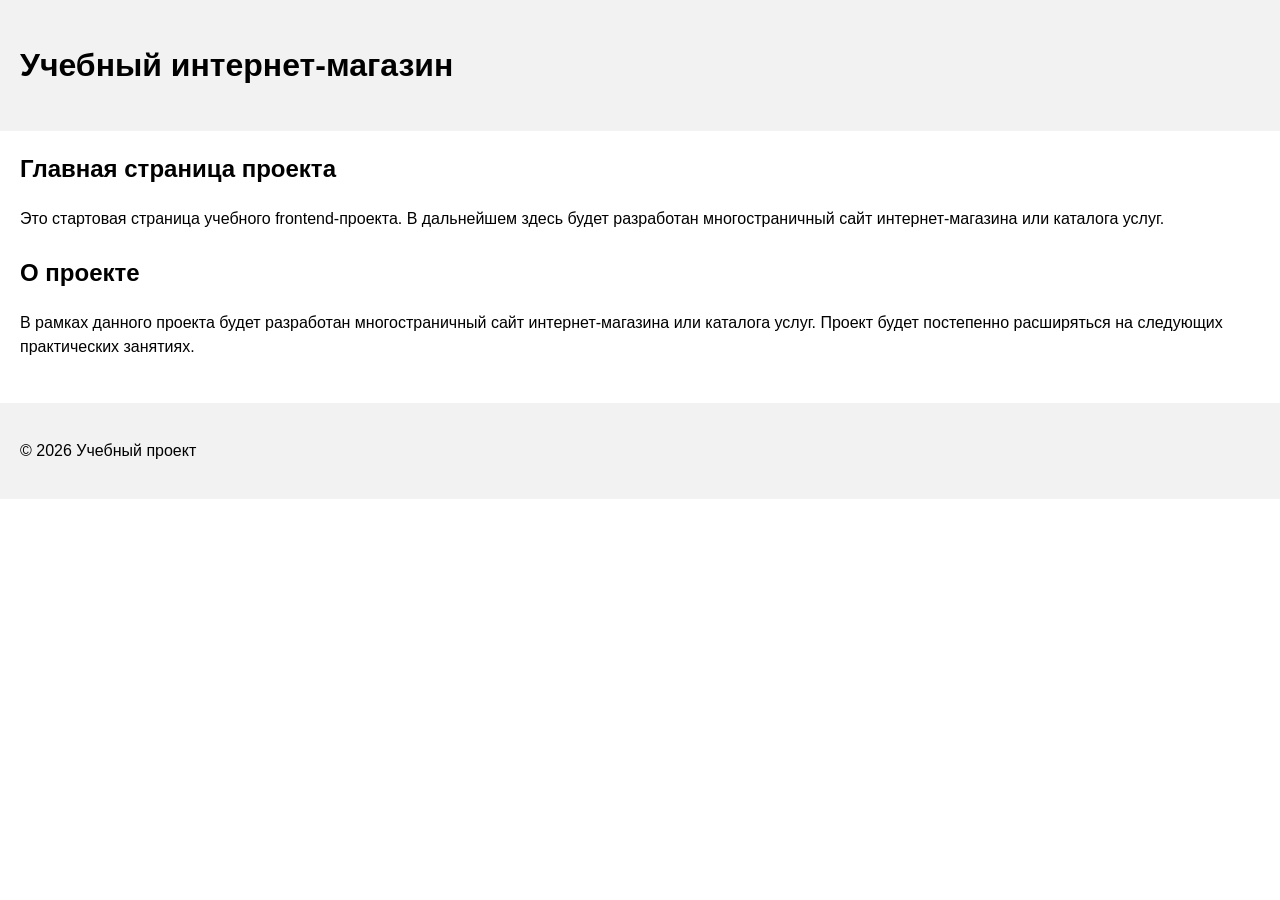
==== index.html @ 39de35fc "feat: add project description section" ====
<!DOCTYPE html>
<html lang="ru">
<head>
  <meta charset="UTF-8">
  <meta name="viewport" content="width=device-width, initial-scale=1.0">
  <title>Каталог товаров</title>
  <link rel="stylesheet" href="css/style.css">
</head>
<body>
  <header>
    <h1>Учебный интернет-магазин</h1>
  </header>
  <main>
    <section>
      <h2>Главная страница проекта</h2>
      <p>
        Это стартовая страница учебного frontend-проекта.
        В дальнейшем здесь будет разработан многостраничный сайт
        интернет-магазина или каталога услуг.
      </p>
    </section>
    <section>
      <h2>О проекте</h2>
      <p>
        В рамках данного проекта будет разработан многостраничный сайт
        интернет-магазина или каталога услуг. Проект будет постепенно
        расширяться на следующих практических занятиях.
      </p>
    </section>
  </main>
  <footer>
    <p>&copy; 2026 Учебный проект</p>
  </footer>
</body>
</html>
---- css/style.css ----
body {
  margin: 0;
  font-family: Arial, sans-serif;
  line-height: 1.5;
}

header, main, footer {
  padding: 20px;
}

header {
  background-color: #f2f2f2;
}

footer {
  background-color: #f2f2f2;
}

section {
  margin-bottom: 24px;
}

section h2 {
  margin-top: 0;
}
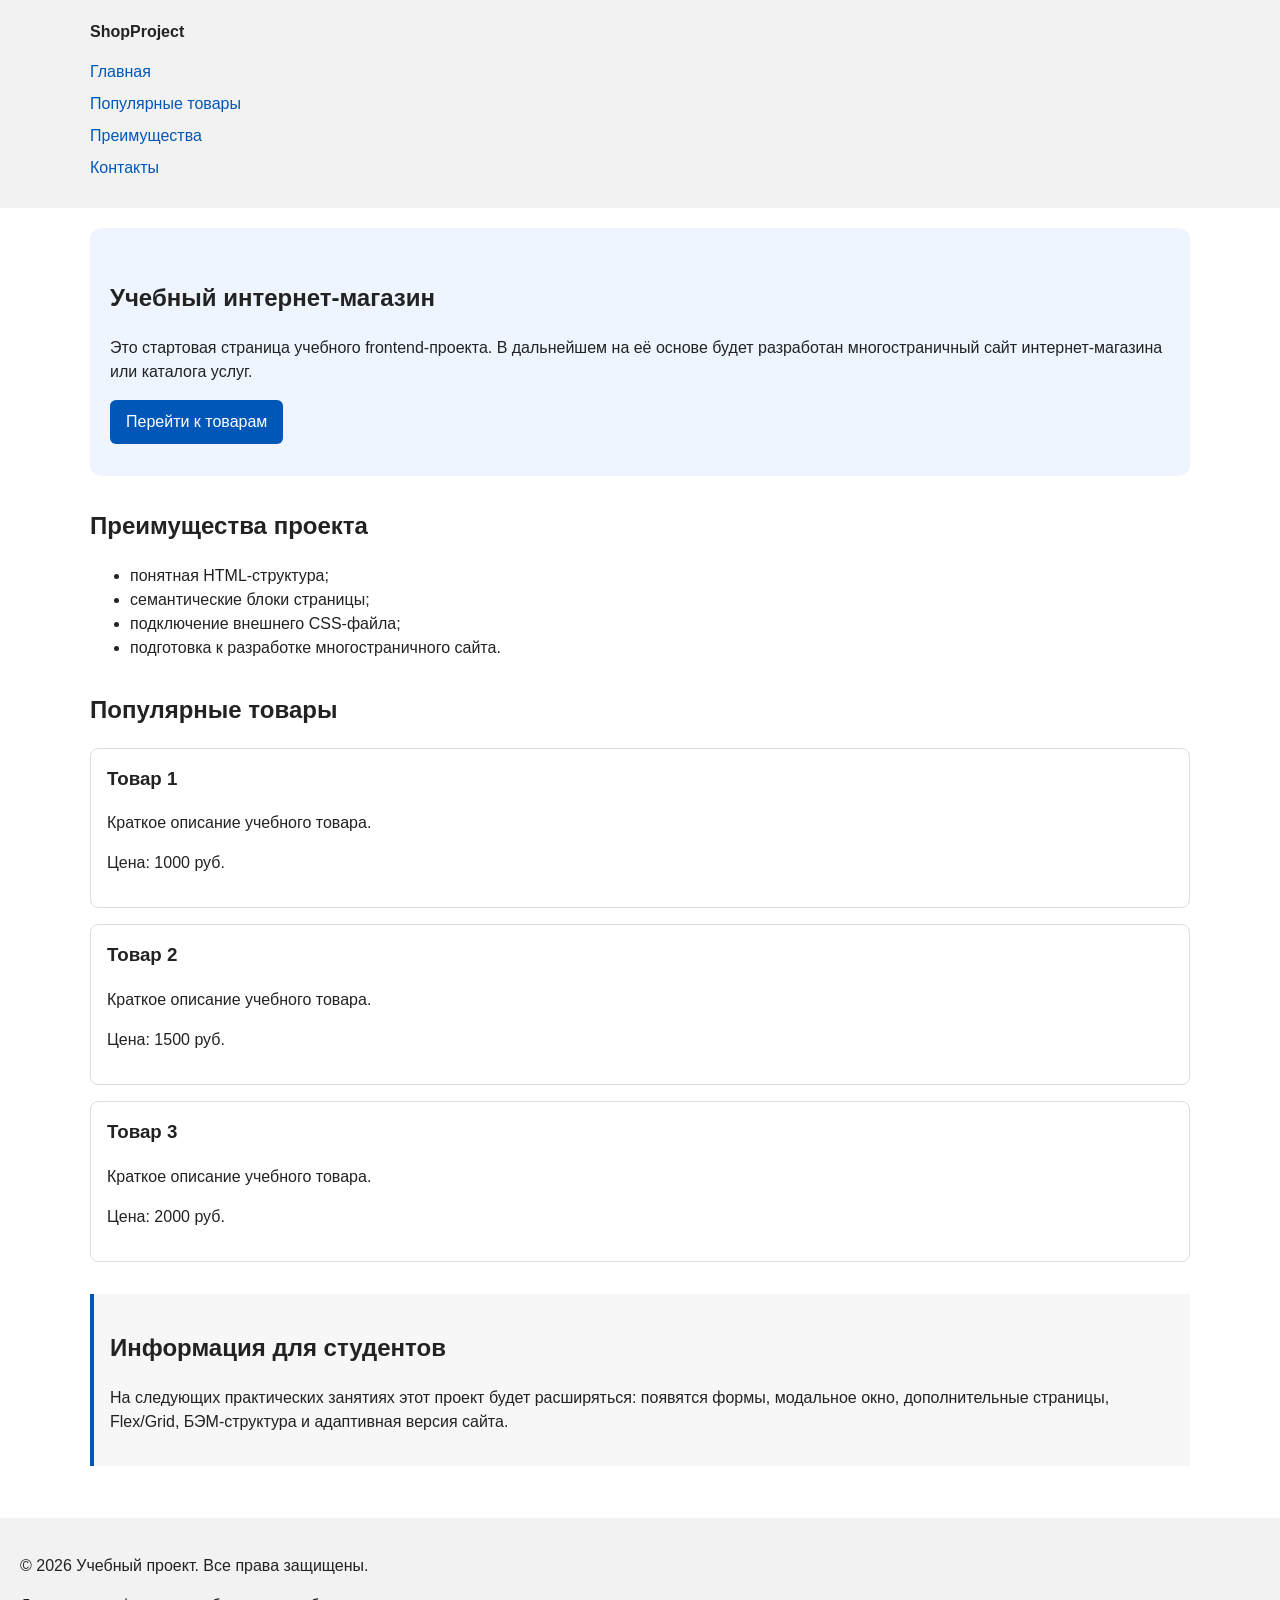
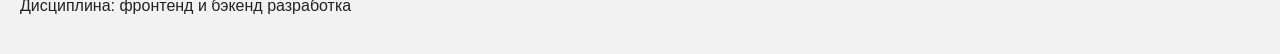
==== commit 623d6221: "feat: add semantic HTML structure and base CSS styles" ====
--- a/index.html
+++ b/index.html
@@ -3,33 +3,77 @@
 <head>
   <meta charset="UTF-8">
   <meta name="viewport" content="width=device-width, initial-scale=1.0">
-  <title>Каталог товаров</title>
+  <title>Учебный интернет-магазин</title>
   <link rel="stylesheet" href="css/style.css">
 </head>
 <body>
-  <header>
-    <h1>Учебный интернет-магазин</h1>
-  </header>
-  <main>
-    <section>
-      <h2>Главная страница проекта</h2>
-      <p>
-        Это стартовая страница учебного frontend-проекта.
-        В дальнейшем здесь будет разработан многостраничный сайт
-        интернет-магазина или каталога услуг.
-      </p>
-    </section>
-    <section>
-      <h2>О проекте</h2>
-      <p>
-        В рамках данного проекта будет разработан многостраничный сайт
-        интернет-магазина или каталога услуг. Проект будет постепенно
-        расширяться на следующих практических занятиях.
-      </p>
-    </section>
-  </main>
-  <footer>
-    <p>&copy; 2026 Учебный проект</p>
-  </footer>
+<header>
+  <div class="site-header">
+    <a class="site-logo" href="index.html">ShopProject</a>
+
+    <nav class="site-nav" aria-label="Основная навигация">
+      <ul class="site-nav__list">
+        <li><a href="index.html">Главная</a></li>
+        <li><a href="#popular">Популярные товары</a></li>
+        <li><a href="#advantages">Преимущества</a></li>
+        <li><a href="#contacts">Контакты</a></li>
+      </ul>
+    </nav>
+  </div>
+</header>
+<main>
+  <!-- Основное содержимое страницы -->
+   <section class="hero">
+  <h1>Учебный интернет-магазин</h1>
+  <p>
+    Это стартовая страница учебного frontend-проекта.
+    В дальнейшем на её основе будет разработан многостраничный сайт
+    интернет-магазина или каталога услуг.
+  </p>
+  <a class="button" href="#popular">Перейти к товарам</a>
+</section>
+<section class="section" id="advantages">
+  <h2>Преимущества проекта</h2>
+  <ul class="advantages-list">
+    <li>понятная HTML-структура;</li>
+    <li>семантические блоки страницы;</li>
+    <li>подключение внешнего CSS-файла;</li>
+    <li>подготовка к разработке многостраничного сайта.</li>
+  </ul>
+</section>
+<section class="section" id="popular">
+  <h2>Популярные товары</h2>
+
+  <article class="product-card">
+    <h3>Товар 1</h3>
+    <p>Краткое описание учебного товара.</p>
+    <p>Цена: 1000 руб.</p>
+  </article>
+
+  <article class="product-card">
+    <h3>Товар 2</h3>
+    <p>Краткое описание учебного товара.</p>
+    <p>Цена: 1500 руб.</p>
+  </article>
+
+  <article class="product-card">
+    <h3>Товар 3</h3>
+    <p>Краткое описание учебного товара.</p>
+    <p>Цена: 2000 руб.</p>
+  </article>
+</section>
+<aside class="aside-info">
+  <h2>Информация для студентов</h2>
+  <p>
+    На следующих практических занятиях этот проект будет расширяться:
+    появятся формы, модальное окно, дополнительные страницы, Flex/Grid,
+    БЭМ-структура и адаптивная версия сайта.
+  </p>
+</aside>
+</main>
+<footer id="contacts">
+  <p>&copy; 2026 Учебный проект. Все права защищены.</p>
+  <p>Дисциплина: фронтенд и бэкенд разработка</p>
+</footer>
 </body>
 </html>
--- a/css/style.css
+++ b/css/style.css
@@ -1,25 +1,131 @@
+/*
+  Универсальное правило для всех элементов.
+  border-box делает расчёт размеров более понятным:
+  width включает content, padding и border.
+*/
+* {
+  box-sizing: border-box;
+}
+
+/*
+  Убираем стандартный внешний отступ браузера у body.
+  Без этого вокруг страницы может появиться белая рамка.
+*/
 body {
   margin: 0;
   font-family: Arial, sans-serif;
   line-height: 1.5;
+  color: #222222;
+  background-color: #ffffff;
 }
 
-header, main, footer {
+/*
+  Внутренние отступы для основных областей страницы.
+*/
+header,
+main,
+footer {
   padding: 20px;
 }
 
+/* Светло-серый фон шапки. */
 header {
   background-color: #f2f2f2;
 }
 
+/* Тот же фон у подвала. */
 footer {
   background-color: #f2f2f2;
 }
-
-section {
-  margin-bottom: 24px;
+/* Ограничиваем ширину содержимого шапки. */
+.site-header {
+  max-width: 1100px;
+  margin: 0 auto;
 }
 
-section h2 {
+/* Текстовый логотип. */
+.site-logo {
+  font-weight: bold;
+  text-decoration: none;
+  color: #222222;
+}
+
+/* Убираем отступы и маркеры списка меню. */
+.site-nav__list {
+  padding: 0;
+  margin: 16px 0 0;
+  list-style: none;
+}
+
+/* Расстояние между пунктами меню. */
+.site-nav__list li {
+  margin-bottom: 8px;
+}
+
+/* Ссылки меню. */
+.site-nav__list a {
+  color: #0057b8;
+  text-decoration: none;
+}
+
+/* Наведение мыши. */
+.site-nav__list a:hover {
+  text-decoration: underline;
+}
+/* Hero-блок — первый крупный блок страницы. */
+.hero {
+  max-width: 1100px;
+  margin: 0 auto 32px;
+  padding: 32px 20px;
+  background-color: #eef5ff;
+  border-radius: 12px;
+}
+
+/* Общий класс для разделов страницы. */
+.section {
+  max-width: 1100px;
+  margin: 0 auto 32px;
+}
+
+/* Убираем лишний верхний отступ у заголовка секции. */
+.section h2 {
   margin-top: 0;
+}
+
+/* Карточка товара. */
+.product-card {
+  margin-bottom: 16px;
+  padding: 16px;
+  border: 1px solid #dddddd;
+  border-radius: 8px;
+  background-color: #ffffff;
+}
+
+/* Убираем лишний отступ у заголовка карточки. */
+.product-card h3 {
+  margin-top: 0;
+}
+
+/* Кнопка (пока ссылка). */
+.button {
+  display: inline-block;
+  padding: 10px 16px;
+  color: #ffffff;
+  background-color: #0057b8;
+  text-decoration: none;
+  border-radius: 6px;
+}
+
+/* Наведение на кнопку. */
+.button:hover {
+  background-color: #003f86;
+}
+
+/* Дополнительный информационный блок. */
+.aside-info {
+  max-width: 1100px;
+  margin: 0 auto 32px;
+  padding: 16px;
+  border-left: 4px solid #0057b8;
+  background-color: #f7f7f7;
 }
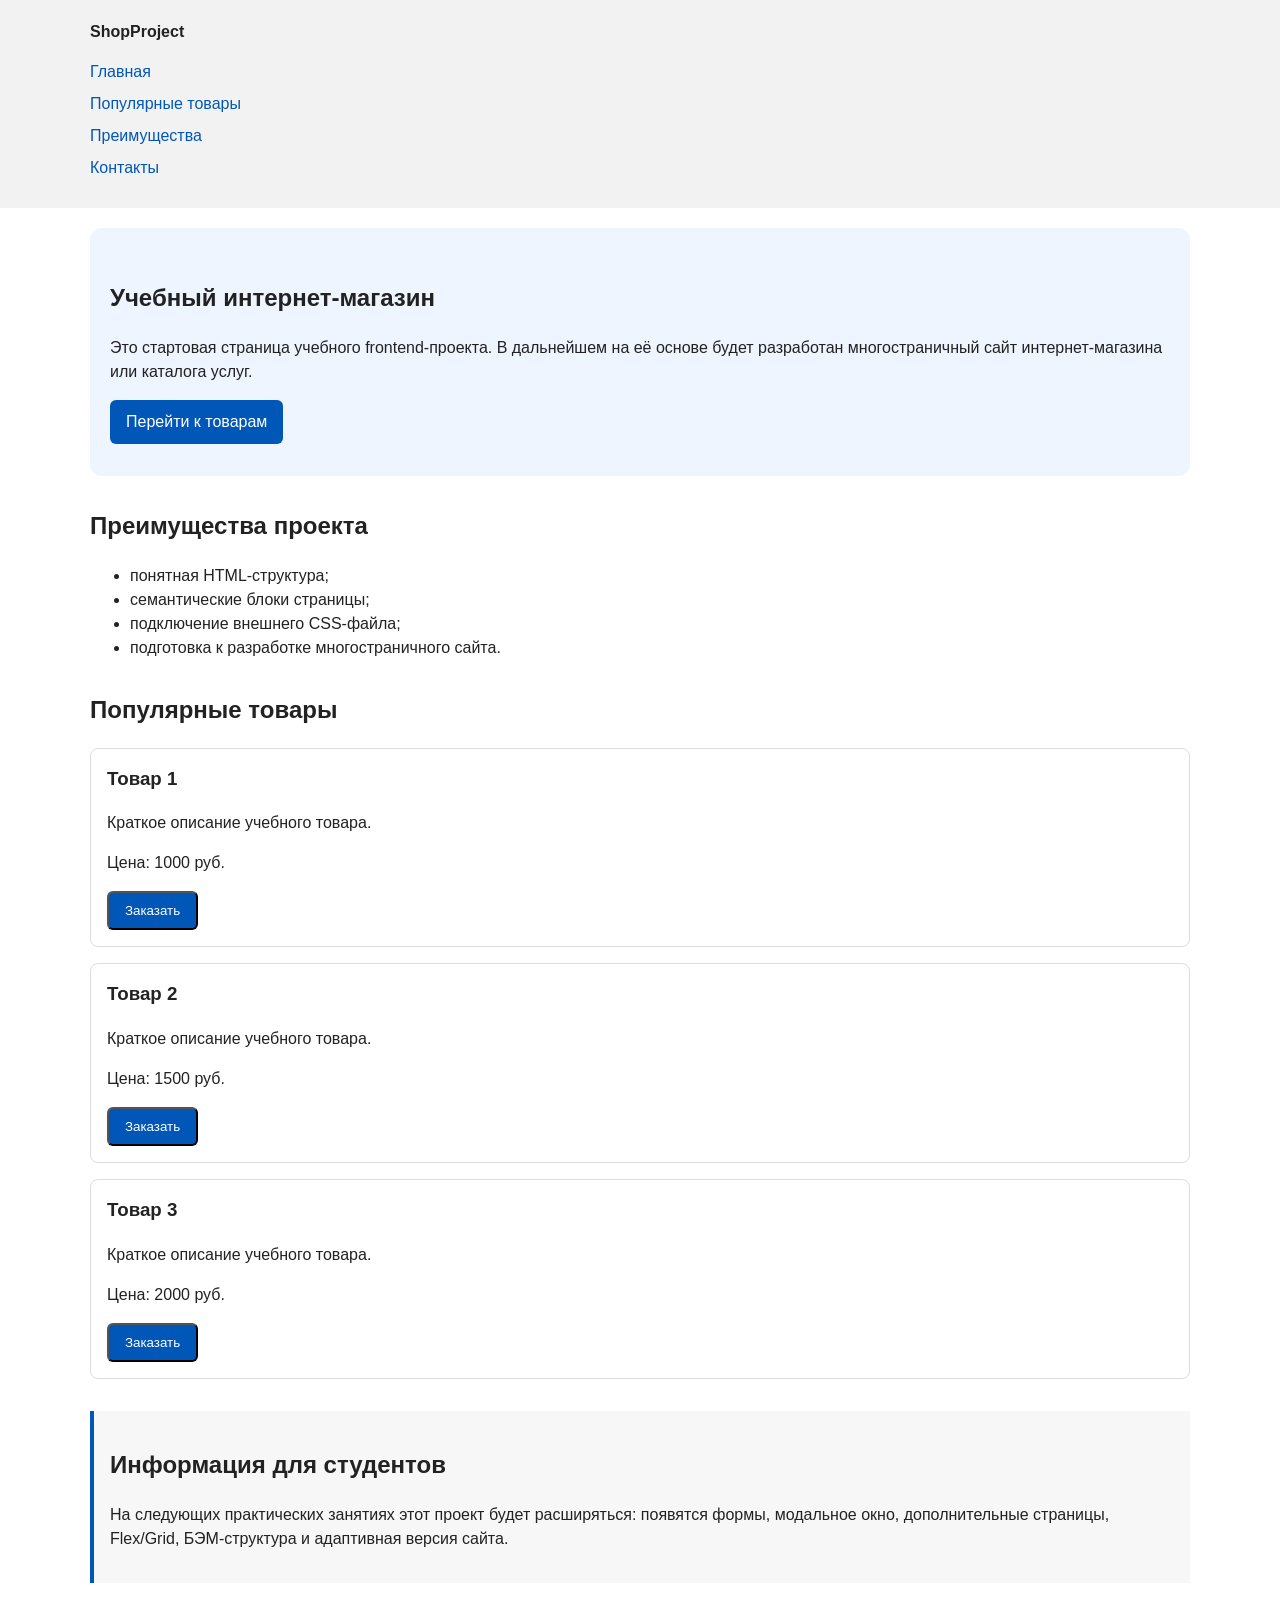
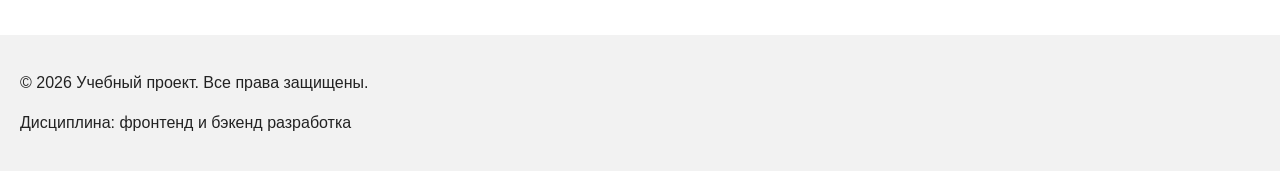
==== commit ec53e5a3: "feat: add order form modal and validation" ====
--- a/index.html
+++ b/index.html
@@ -5,6 +5,7 @@
   <meta name="viewport" content="width=device-width, initial-scale=1.0">
   <title>Учебный интернет-магазин</title>
   <link rel="stylesheet" href="css/style.css">
+  <script src="js/main.js" defer></script>
 </head>
 <body>
 <header>
@@ -48,18 +49,39 @@
     <h3>Товар 1</h3>
     <p>Краткое описание учебного товара.</p>
     <p>Цена: 1000 руб.</p>
+    <button
+  class="button product-card__button"
+  type="button"
+  data-product="Товар 1"
+>
+  Заказать
+</button>
   </article>
 
   <article class="product-card">
     <h3>Товар 2</h3>
     <p>Краткое описание учебного товара.</p>
     <p>Цена: 1500 руб.</p>
+    <button
+  class="button product-card__button"
+  type="button"
+  data-product="Товар 2"
+>
+  Заказать
+</button>
   </article>
 
   <article class="product-card">
     <h3>Товар 3</h3>
     <p>Краткое описание учебного товара.</p>
     <p>Цена: 2000 руб.</p>
+    <button
+  class="button product-card__button"
+  type="button"
+  data-product="Товар 3"
+>
+  Заказать
+</button>
   </article>
 </section>
 <aside class="aside-info">
@@ -75,5 +97,95 @@
   <p>&copy; 2026 Учебный проект. Все права защищены.</p>
   <p>Дисциплина: фронтенд и бэкенд разработка</p>
 </footer>
+<dialog class="order-dialog" id="order-dialog" aria-labelledby="order-dialog-title">
+
+  <h2 id="order-dialog-title">Оформление заявки</h2>
+
+  <form class="order-form" id="order-form" action="#" method="post" novalidate>
+
+    <input id="selected-product" name="selected-product" type="hidden">
+
+    <div class="form-field">
+      <label for="order-name">Имя</label>
+      <input
+        id="order-name"
+        name="name"
+        type="text"
+        placeholder="Введите ваше имя"
+        minlength="2"
+        autocomplete="given-name"
+        required
+      >
+    </div>
+
+    <div class="form-field">
+      <label for="order-email">E-mail</label>
+      <input
+        id="order-email"
+        name="email"
+        type="email"
+        placeholder="example@mail.ru"
+        autocomplete="email"
+        required
+      >
+    </div>
+
+    <div class="form-field">
+      <label for="order-phone">Телефон</label>
+      <input
+        id="order-phone"
+        name="phone"
+        type="tel"
+        inputmode="tel"
+        placeholder="+7 (900) 000-00-00"
+        pattern="^\+7 \(\d{3}\) \d{3}-\d{2}-\d{2}$"
+        required
+      >
+      <small>Формат: +7 (900) 000-00-00</small>
+    </div>
+
+    <div class="form-field">
+      <label for="order-date">Дата связи</label>
+      <input id="order-date" name="date" type="date">
+    </div>
+
+    <div class="form-field">
+      <label for="order-topic">Тема заявки</label>
+      <select id="order-topic" name="topic" required>
+        <option value="">Выберите тему</option>
+        <option value="product">Заказ товара</option>
+        <option value="consultation">Консультация</option>
+        <option value="delivery">Доставка</option>
+      </select>
+    </div>
+
+    <div class="form-field">
+      <label for="order-comment">Комментарий</label>
+      <textarea
+        id="order-comment"
+        name="comment"
+        rows="4"
+        placeholder="Укажите дополнительную информацию"
+      ></textarea>
+    </div>
+
+    <div class="form-field form-field--checkbox">
+      <label>
+        <input id="order-agreement" name="agreement" type="checkbox" required>
+        Я согласен на обработку данных
+      </label>
+    </div>
+
+    <div class="form-actions">
+      <button type="button" id="close-order-dialog">Закрыть</button>
+      <button type="submit">Отправить заявку</button>
+    </div>
+
+  </form>
+</dialog>
+
+<p class="success-message" id="success-message" hidden>
+  Форма успешно отправлена!
+</p>
 </body>
 </html>
--- a/css/style.css
+++ b/css/style.css
@@ -128,4 +128,80 @@
   padding: 16px;
   border-left: 4px solid #0057b8;
   background-color: #f7f7f7;
+}
+/* Модальное окно. */
+.order-dialog {
+  width: min(100% - 32px, 560px);
+  padding: 24px;
+  border: none;
+  border-radius: 12px;
+}
+
+/* Затемнение фона за модальным окном. */
+.order-dialog::backdrop {
+  background-color: rgba(0, 0, 0, 0.5);
+}
+
+/* Поле формы. */
+.form-field {
+  margin-bottom: 16px;
+}
+
+/* Подпись поля. */
+.form-field label {
+  display: block;
+  margin-bottom: 6px;
+}
+
+/* Основные поля. */
+.form-field input,
+.form-field select,
+.form-field textarea {
+  width: 100%;
+  padding: 10px 12px;
+  border: 1px solid #cccccc;
+  border-radius: 6px;
+  font: inherit;
+}
+
+/* Checkbox не должен занимать всю ширину. */
+.form-field input[type="checkbox"] {
+  width: auto;
+}
+
+/* Подсказка под полем телефона. */
+.form-field small {
+  display: block;
+  margin-top: 4px;
+  color: #666666;
+}
+
+/* Фокус. */
+.form-field input:focus-visible,
+.form-field select:focus-visible,
+.form-field textarea:focus-visible,
+.form-actions button:focus-visible {
+  outline: 2px solid #0057b8;
+  outline-offset: 2px;
+}
+
+/* Ошибочные поля. */
+[aria-invalid="true"] {
+  border-color: #b00020;
+}
+
+/* Кнопки формы. */
+.form-actions {
+  display: flex;
+  gap: 12px;
+  margin-top: 20px;
+}
+
+/* Сообщение об успехе. */
+.success-message {
+  max-width: 1100px;
+  margin: 24px auto;
+  padding: 16px;
+  border-left: 4px solid #168a2f;
+  background-color: #eefaf0;
 }
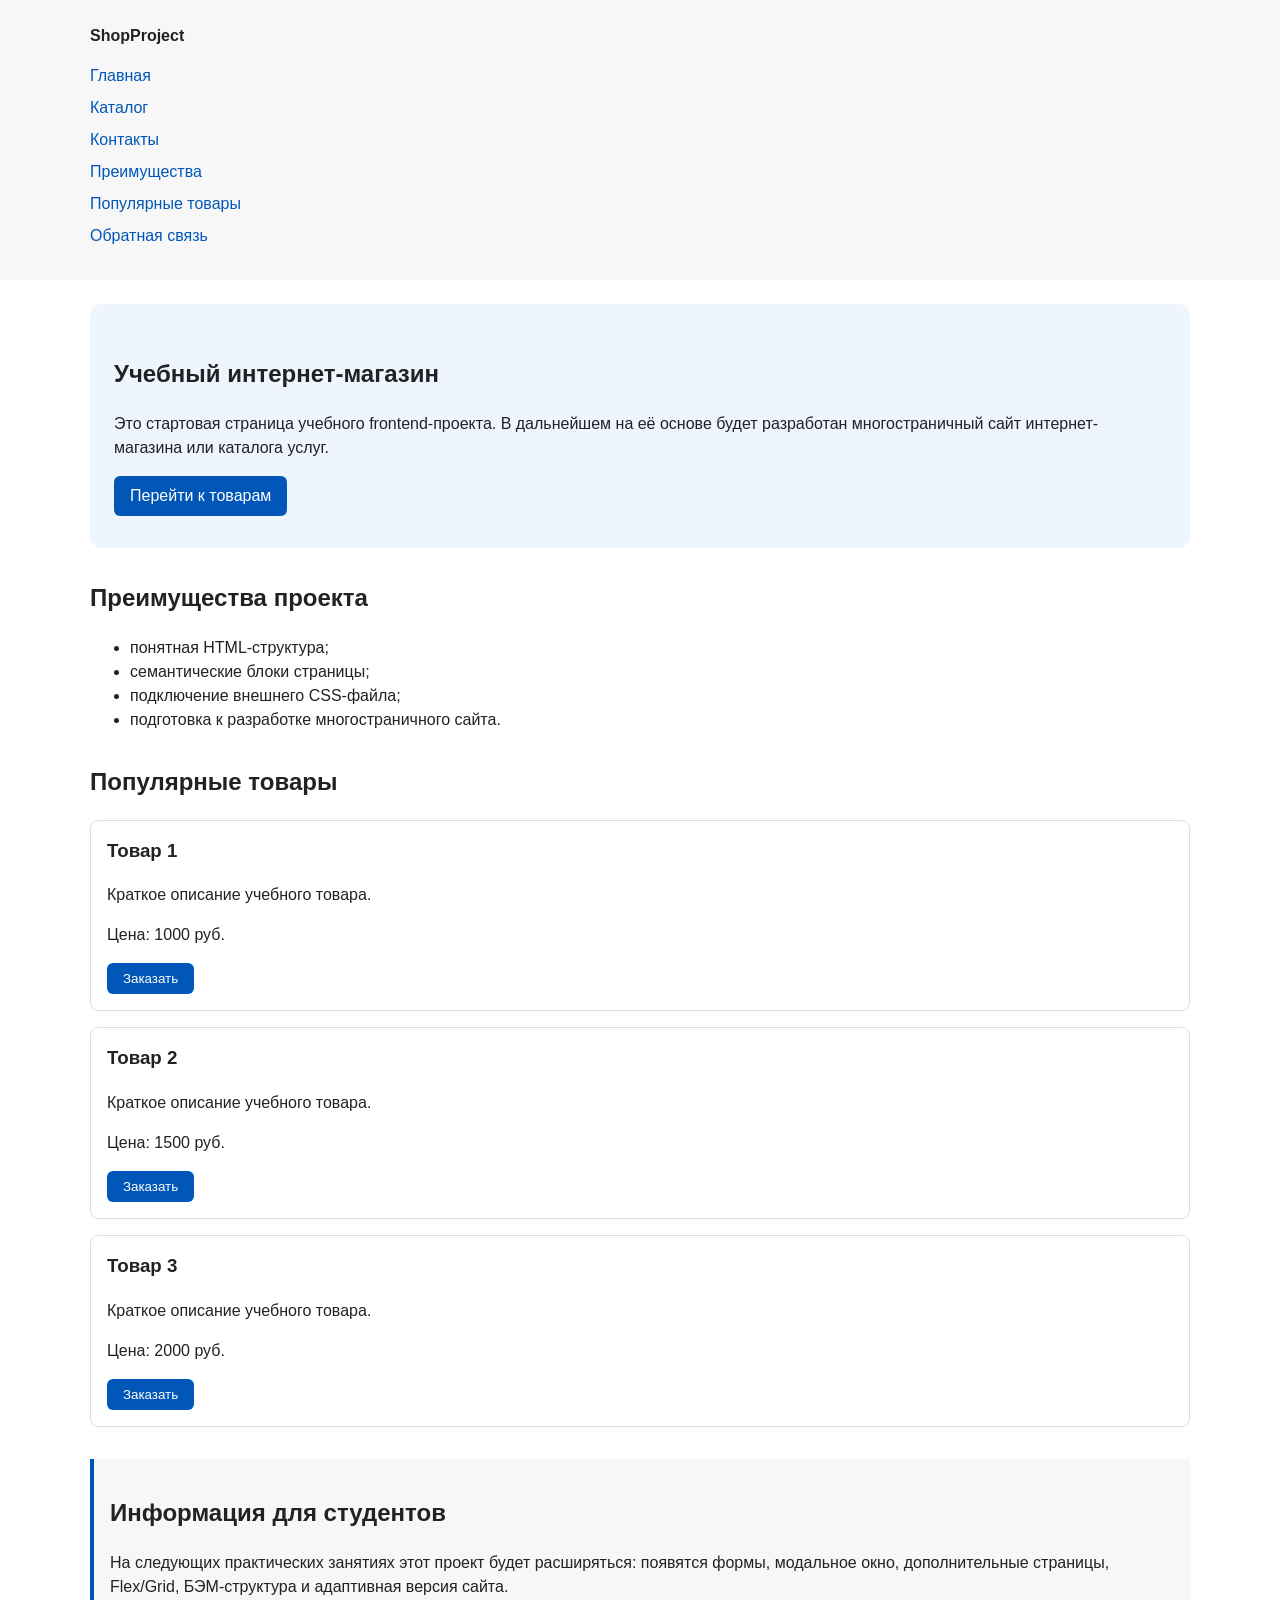
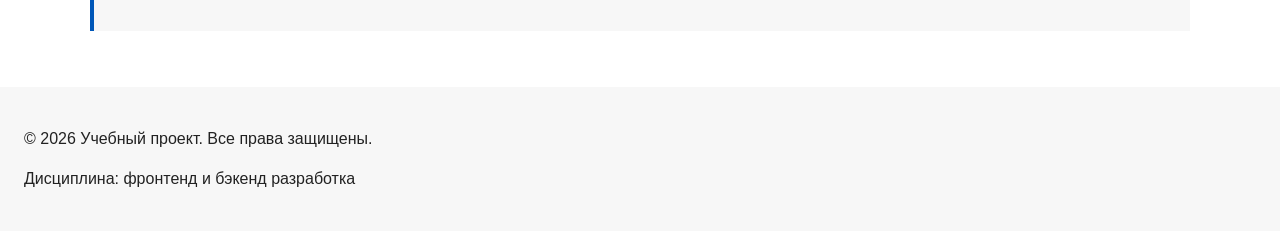
==== commit 97f3b3dd: "feat: add multi-page structure navigation and anchors" ====
--- a/index.html
+++ b/index.html
@@ -15,10 +15,11 @@
     <nav class="site-nav" aria-label="Основная навигация">
       <ul class="site-nav__list">
         <li><a href="index.html">Главная</a></li>
-        <li><a href="#popular">Популярные товары</a></li>
-        <li><a href="#advantages">Преимущества</a></li>
-        <li><a href="#contacts">Контакты</a></li>
-      </ul>
+        <li><a href="catalog.html">Каталог</a></li>
+        <li><a href="contacts.html">Контакты</a></li>
+        <li><a href="index.html#advantages">Преимущества</a></li>
+        <li><a href="index.html#popular">Популярные товары</a></li>
+        <li><a href="index.html#contacts">Обратная связь</a></li>
     </nav>
   </div>
 </header>
--- a/css/style.css
+++ b/css/style.css
@@ -1,207 +1,303 @@
-/*
-  Универсальное правило для всех элементов.
-  border-box делает расчёт размеров более понятным:
-  width включает content, padding и border.
-*/
+/* ===============================
+   1. Переменные проекта
+   =============================== */
+
+:root {
+  /* Основные цвета проекта */
+  --color-bg: #ffffff;
+  --color-text: #222222;
+  --color-muted: #666666;
+  --color-primary: #0057b8;
+  --color-primary-dark: #003f86;
+  --color-border: #dddddd;
+  --color-surface: #f7f7f7;
+  --color-surface-accent: #eef5ff;
+  --color-danger: #b00020;
+  --color-success: #168a2f;
+  --color-success-bg: #eefaf0;
+  --color-white: #ffffff;
+
+  /* Отступы */
+  --space-xs: 4px;
+  --space-sm: 8px;
+  --space-md: 16px;
+  --space-lg: 24px;
+  --space-xl: 32px;
+
+  /* Скругления */
+  --radius-sm: 6px;
+  --radius-md: 8px;
+  --radius-lg: 12px;
+
+  /* Размеры */
+  --container-width: 1100px;
+}
+
+/* ===============================
+   2. Базовые стили
+   =============================== */
+
 * {
   box-sizing: border-box;
 }
 
-/*
-  Убираем стандартный внешний отступ браузера у body.
-  Без этого вокруг страницы может появиться белая рамка.
-*/
 body {
   margin: 0;
   font-family: Arial, sans-serif;
   line-height: 1.5;
-  color: #222222;
-  background-color: #ffffff;
-}
-
-/*
-  Внутренние отступы для основных областей страницы.
-*/
+  color: var(--color-text);
+  background-color: var(--color-bg);
+}
+
 header,
 main,
 footer {
-  padding: 20px;
-}
-
-/* Светло-серый фон шапки. */
+  padding: var(--space-lg);
+}
+
 header {
-  background-color: #f2f2f2;
-}
-
-/* Тот же фон у подвала. */
+  background-color: var(--color-surface);
+}
+
 footer {
-  background-color: #f2f2f2;
-}
-/* Ограничиваем ширину содержимого шапки. */
+  background-color: var(--color-surface);
+}
+
+/* ===============================
+   3. Общие элементы интерфейса
+   =============================== */
+
+a {
+  color: var(--color-primary);
+}
+
+a:hover {
+  color: var(--color-primary-dark);
+}
+
+a:focus-visible {
+  outline: 2px solid var(--color-primary);
+  outline-offset: 3px;
+}
+
+.button {
+  display: inline-block;
+  padding: var(--space-sm) var(--space-md);
+  color: var(--color-white);
+  background-color: var(--color-primary);
+  text-decoration: none;
+  border: none;
+  border-radius: var(--radius-sm);
+  cursor: pointer;
+}
+
+.button:hover {
+  background-color: var(--color-primary-dark);
+}
+
+.button:focus-visible {
+  outline: 2px solid var(--color-primary);
+  outline-offset: 3px;
+}
+
+.button:disabled {
+  opacity: 0.6;
+  cursor: not-allowed;
+}
+
+/*
+  Ограничиваем ширину содержимого шапки,
+  чтобы оно не растягивалось слишком сильно на широких экранах.
+*/
 .site-header {
-  max-width: 1100px;
+  max-width: var(--container-width);
   margin: 0 auto;
 }
 
-/* Текстовый логотип. */
+/*
+  Оформляем текстовый логотип.
+*/
 .site-logo {
   font-weight: bold;
   text-decoration: none;
-  color: #222222;
-}
-
-/* Убираем отступы и маркеры списка меню. */
+  color: var(--color-text);
+}
+
+/*
+  Убираем стандартные отступы и маркеры списка навигации.
+*/
 .site-nav__list {
   padding: 0;
-  margin: 16px 0 0;
+  margin: var(--space-md) 0 0;
   list-style: none;
 }
 
-/* Расстояние между пунктами меню. */
+/*
+  Добавляем расстояние между пунктами меню.
+*/
 .site-nav__list li {
-  margin-bottom: 8px;
-}
-
-/* Ссылки меню. */
+  margin-bottom: var(--space-sm);
+}
+
+/*
+  Оформляем ссылки меню.
+*/
 .site-nav__list a {
-  color: #0057b8;
+  color: var(--color-primary);
   text-decoration: none;
 }
 
-/* Наведение мыши. */
 .site-nav__list a:hover {
   text-decoration: underline;
 }
-/* Hero-блок — первый крупный блок страницы. */
+
+/* ===============================
+   4. Компоненты страницы
+   =============================== */
+
 .hero {
-  max-width: 1100px;
-  margin: 0 auto 32px;
-  padding: 32px 20px;
-  background-color: #eef5ff;
-  border-radius: 12px;
-}
-
-/* Общий класс для разделов страницы. */
+  max-width: var(--container-width);
+  margin: 0 auto var(--space-xl);
+  padding: var(--space-xl) var(--space-lg);
+  background-color: var(--color-surface-accent);
+  border-radius: var(--radius-lg);
+}
+
 .section {
-  max-width: 1100px;
-  margin: 0 auto 32px;
-}
-
-/* Убираем лишний верхний отступ у заголовка секции. */
+  max-width: var(--container-width);
+  margin: 0 auto var(--space-xl);
+}
+
 .section h2 {
   margin-top: 0;
 }
 
-/* Карточка товара. */
 .product-card {
-  margin-bottom: 16px;
-  padding: 16px;
-  border: 1px solid #dddddd;
-  border-radius: 8px;
-  background-color: #ffffff;
-}
-
-/* Убираем лишний отступ у заголовка карточки. */
+  margin-bottom: var(--space-md);
+  padding: var(--space-md);
+  border: 1px solid var(--color-border);
+  border-radius: var(--radius-md);
+  background-color: var(--color-bg);
+}
+
+.product-card:hover {
+  border-color: var(--color-primary);
+}
+
 .product-card h3 {
   margin-top: 0;
 }
 
-/* Кнопка (пока ссылка). */
-.button {
-  display: inline-block;
-  padding: 10px 16px;
-  color: #ffffff;
-  background-color: #0057b8;
-  text-decoration: none;
-  border-radius: 6px;
-}
-
-/* Наведение на кнопку. */
-.button:hover {
-  background-color: #003f86;
-}
-
-/* Дополнительный информационный блок. */
 .aside-info {
-  max-width: 1100px;
-  margin: 0 auto 32px;
-  padding: 16px;
-  border-left: 4px solid #0057b8;
-  background-color: #f7f7f7;
-}
-/* Модальное окно. */
+  max-width: var(--container-width);
+  margin: 0 auto var(--space-xl);
+  padding: var(--space-md);
+  border-left: 4px solid var(--color-primary);
+  background-color: var(--color-surface);
+}
+
+/* ===============================
+   5. Форма и модальное окно
+   =============================== */
+
 .order-dialog {
-  width: min(100% - 32px, 560px);
-  padding: 24px;
+  width: min(100% - var(--space-xl), 560px);
+  padding: var(--space-lg);
   border: none;
-  border-radius: 12px;
-}
-
-/* Затемнение фона за модальным окном. */
+  border-radius: var(--radius-lg);
+}
+
 .order-dialog::backdrop {
   background-color: rgba(0, 0, 0, 0.5);
 }
 
-/* Поле формы. */
 .form-field {
-  margin-bottom: 16px;
-}
-
-/* Подпись поля. */
+  margin-bottom: var(--space-md);
+}
+
 .form-field label {
   display: block;
-  margin-bottom: 6px;
-}
-
-/* Основные поля. */
+  margin-bottom: var(--space-xs);
+}
+
 .form-field input,
 .form-field select,
 .form-field textarea {
   width: 100%;
   padding: 10px 12px;
-  border: 1px solid #cccccc;
-  border-radius: 6px;
+  border: 1px solid var(--color-border);
+  border-radius: var(--radius-sm);
   font: inherit;
 }
 
-/* Checkbox не должен занимать всю ширину. */
 .form-field input[type="checkbox"] {
   width: auto;
 }
 
-/* Подсказка под полем телефона. */
 .form-field small {
   display: block;
-  margin-top: 4px;
-  color: #666666;
-}
-
-/* Фокус. */
+  margin-top: var(--space-xs);
+  color: var(--color-muted);
+}
+
+.form-field input:hover,
+.form-field select:hover,
+.form-field textarea:hover {
+  border-color: var(--color-primary);
+}
+
 .form-field input:focus-visible,
 .form-field select:focus-visible,
 .form-field textarea:focus-visible,
 .form-actions button:focus-visible {
-  outline: 2px solid #0057b8;
-  outline-offset: 2px;
-}
-
-/* Ошибочные поля. */
+  outline: 2px solid var(--color-primary);
+  outline-offset: 3px;
+}
+
+.order-form:focus-within .form-field:not(:focus-within) {
+  opacity: 0.45;
+  pointer-events: none;
+}
+
 [aria-invalid="true"] {
-  border-color: #b00020;
-}
-
-/* Кнопки формы. */
+  border-color: var(--color-danger);
+}
+
 .form-actions {
   display: flex;
-  gap: 12px;
-  margin-top: 20px;
-}
-
-/* Сообщение об успехе. */
+  gap: var(--space-sm);
+  margin-top: var(--space-lg);
+}
+
 .success-message {
-  max-width: 1100px;
-  margin: 24px auto;
-  padding: 16px;
-  border-left: 4px solid #168a2f;
-  background-color: #eefaf0;
+  max-width: var(--container-width);
+  margin: var(--space-lg) auto;
+  padding: var(--space-md);
+  border-left: 4px solid var(--color-success);
+  background-color: var(--color-success-bg);
+}
+
+.breadcrumbs {
+  max-width: var(--container-width);
+  margin: 0 auto var(--space-md);
+  font-size: 14px;
+  color: var(--color-muted);
+}
+
+.breadcrumbs a {
+  color: var(--color-primary);
+}
+
+.breadcrumbs span::before {
+  content: " / ";
+  color: var(--color-muted);
+}
+
+html {
+  scroll-behavior: smooth;
+}
+
+:target {
+  outline: 2px dashed var(--color-primary);
+  outline-offset: 4px;
 }
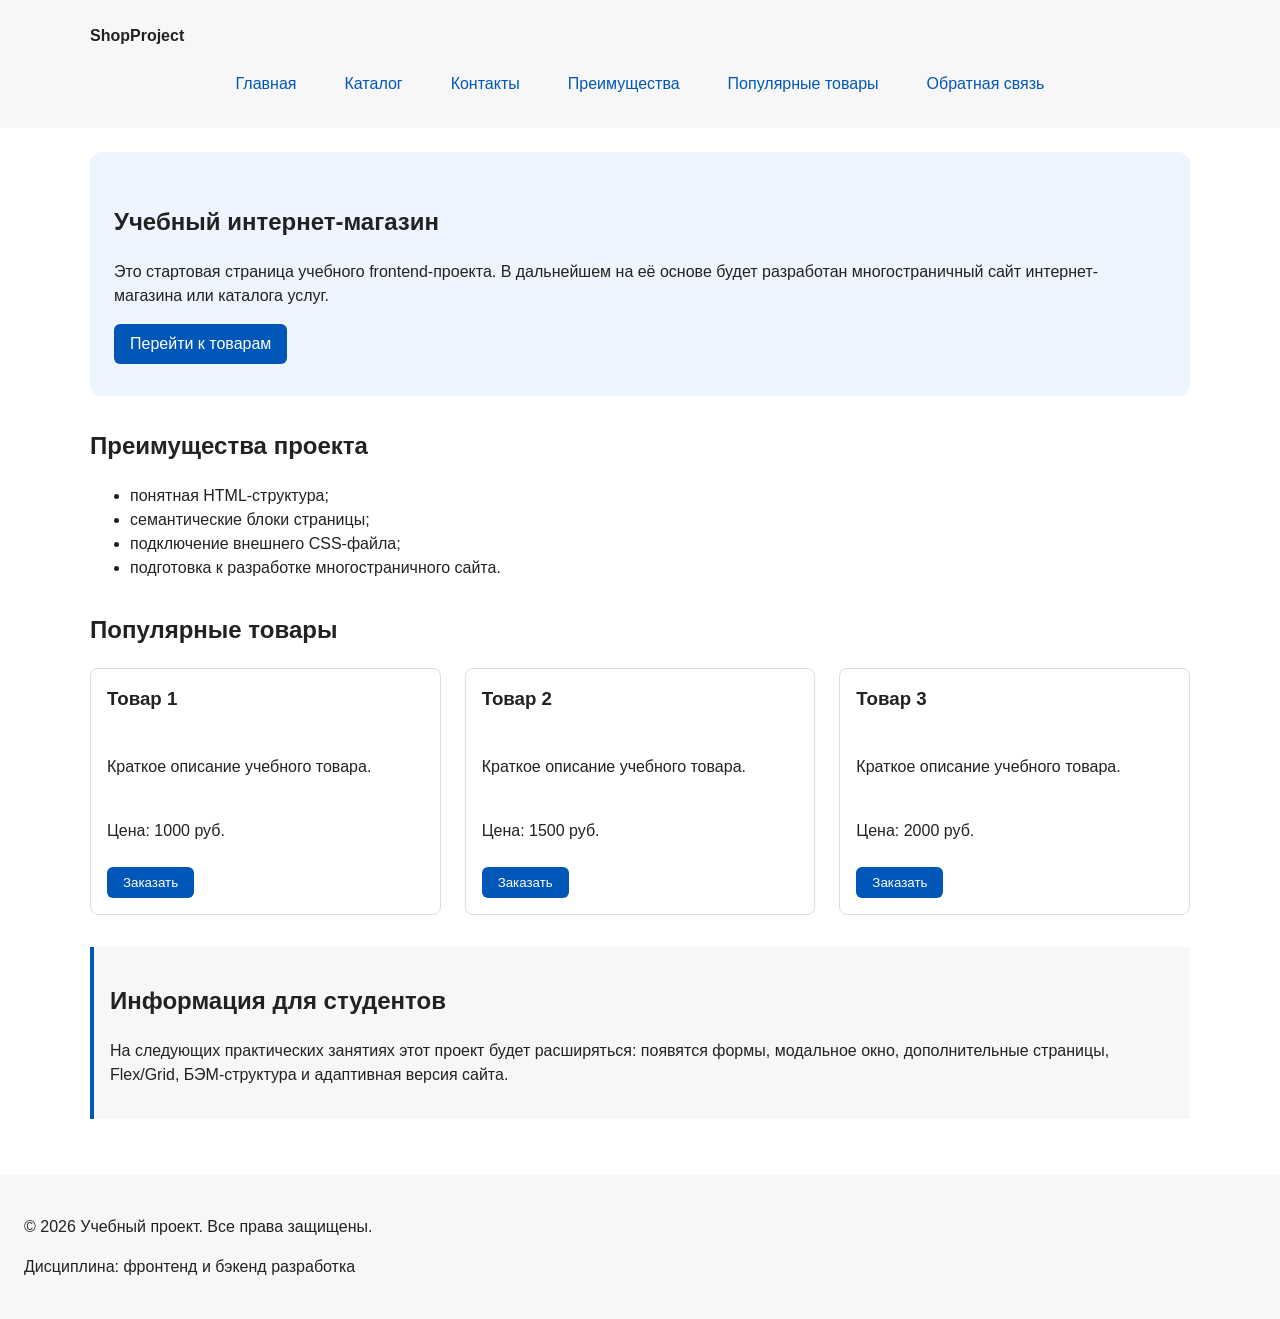
==== commit e287f0b5: "feat: add flex navigation and grid catalog layout" ====
--- a/index.html
+++ b/index.html
@@ -46,44 +46,34 @@
 <section class="section" id="popular">
   <h2>Популярные товары</h2>
 
-  <article class="product-card">
-    <h3>Товар 1</h3>
-    <p>Краткое описание учебного товара.</p>
-    <p>Цена: 1000 руб.</p>
-    <button
-  class="button product-card__button"
-  type="button"
-  data-product="Товар 1"
->
-  Заказать
-</button>
-  </article>
+  <div class="products-grid">
+    <article class="product-card">
+      <h3>Товар 1</h3>
+      <p>Краткое описание учебного товара.</p>
+      <p>Цена: 1000 руб.</p>
+      <button class="button product-card__button" type="button" data-product="Товар 1">
+        Заказать
+      </button>
+    </article>
 
-  <article class="product-card">
-    <h3>Товар 2</h3>
-    <p>Краткое описание учебного товара.</p>
-    <p>Цена: 1500 руб.</p>
-    <button
-  class="button product-card__button"
-  type="button"
-  data-product="Товар 2"
->
-  Заказать
-</button>
-  </article>
+    <article class="product-card">
+      <h3>Товар 2</h3>
+      <p>Краткое описание учебного товара.</p>
+      <p>Цена: 1500 руб.</p>
+      <button class="button product-card__button" type="button" data-product="Товар 2">
+        Заказать
+      </button>
+    </article>
 
-  <article class="product-card">
-    <h3>Товар 3</h3>
-    <p>Краткое описание учебного товара.</p>
-    <p>Цена: 2000 руб.</p>
-    <button
-  class="button product-card__button"
-  type="button"
-  data-product="Товар 3"
->
-  Заказать
-</button>
-  </article>
+    <article class="product-card">
+      <h3>Товар 3</h3>
+      <p>Краткое описание учебного товара.</p>
+      <p>Цена: 2000 руб.</p>
+      <button class="button product-card__button" type="button" data-product="Товар 3">
+        Заказать
+      </button>
+    </article>
+  </div>
 </section>
 <aside class="aside-info">
   <h2>Информация для студентов</h2>
--- a/css/style.css
+++ b/css/style.css
@@ -124,31 +124,33 @@
 }
 
 /*
-  Убираем стандартные отступы и маркеры списка навигации.
+  Меню навигации — горизонтальное, через Flexbox.
 */
 .site-nav__list {
+  display: flex;
+  flex-wrap: wrap;
+  justify-content: center;
+  align-items: center;
+  gap: var(--space-md);
   padding: 0;
   margin: var(--space-md) 0 0;
   list-style: none;
 }
 
 /*
-  Добавляем расстояние между пунктами меню.
-*/
-.site-nav__list li {
-  margin-bottom: var(--space-sm);
-}
-
-/*
-  Оформляем ссылки меню.
+  Ссылки меню — оформлены как «кнопки» при наведении.
 */
 .site-nav__list a {
+  display: inline-block;
+  padding: var(--space-sm) var(--space-md);
   color: var(--color-primary);
   text-decoration: none;
+  border-radius: var(--radius-sm);
 }
 
 .site-nav__list a:hover {
-  text-decoration: underline;
+  color: var(--color-white);
+  background-color: var(--color-primary);
 }
 
 /* ===============================
@@ -173,11 +175,19 @@
 }
 
 .product-card {
-  margin-bottom: var(--space-md);
+  display: flex;
+  flex-direction: column;
+  gap: var(--space-sm);
+  margin-bottom: 0;
   padding: var(--space-md);
   border: 1px solid var(--color-border);
   border-radius: var(--radius-md);
   background-color: var(--color-bg);
+}
+
+.product-card .button {
+  margin-top: auto;
+  align-self: flex-start;
 }
 
 .product-card:hover {
@@ -300,4 +310,60 @@
 :target {
   outline: 2px dashed var(--color-primary);
   outline-offset: 4px;
+}
+
+.products-grid {
+  display: grid;
+  grid-template-columns: repeat(3, 1fr);
+  gap: var(--space-lg);
+}
+
+.catalog-layout {
+  max-width: var(--container-width);
+  margin: 0 auto var(--space-xl);
+  display: grid;
+  grid-template-columns: 260px 1fr;
+  grid-template-areas: "filters products";
+  gap: var(--space-lg);
+}
+
+.catalog-filters {
+  grid-area: filters;
+  padding: var(--space-md);
+  border: 1px solid var(--color-border);
+  border-radius: var(--radius-md);
+  background-color: var(--color-surface);
+}
+
+.catalog-products {
+  grid-area: products;
+}
+
+.filters-form {
+  display: grid;
+  gap: var(--space-md);
+}
+
+.filters-form fieldset {
+  margin: 0;
+  padding: var(--space-md);
+  border: 1px solid var(--color-border);
+  border-radius: var(--radius-sm);
+}
+
+.filters-form legend {
+  font-weight: 700;
+}
+
+.filters-form label {
+  display: block;
+  margin-bottom: var(--space-sm);
+}
+
+.filters-form input[type="number"] {
+  width: 100%;
+  padding: 8px 10px;
+  border: 1px solid var(--color-border);
+  border-radius: var(--radius-sm);
+  font: inherit;
 }
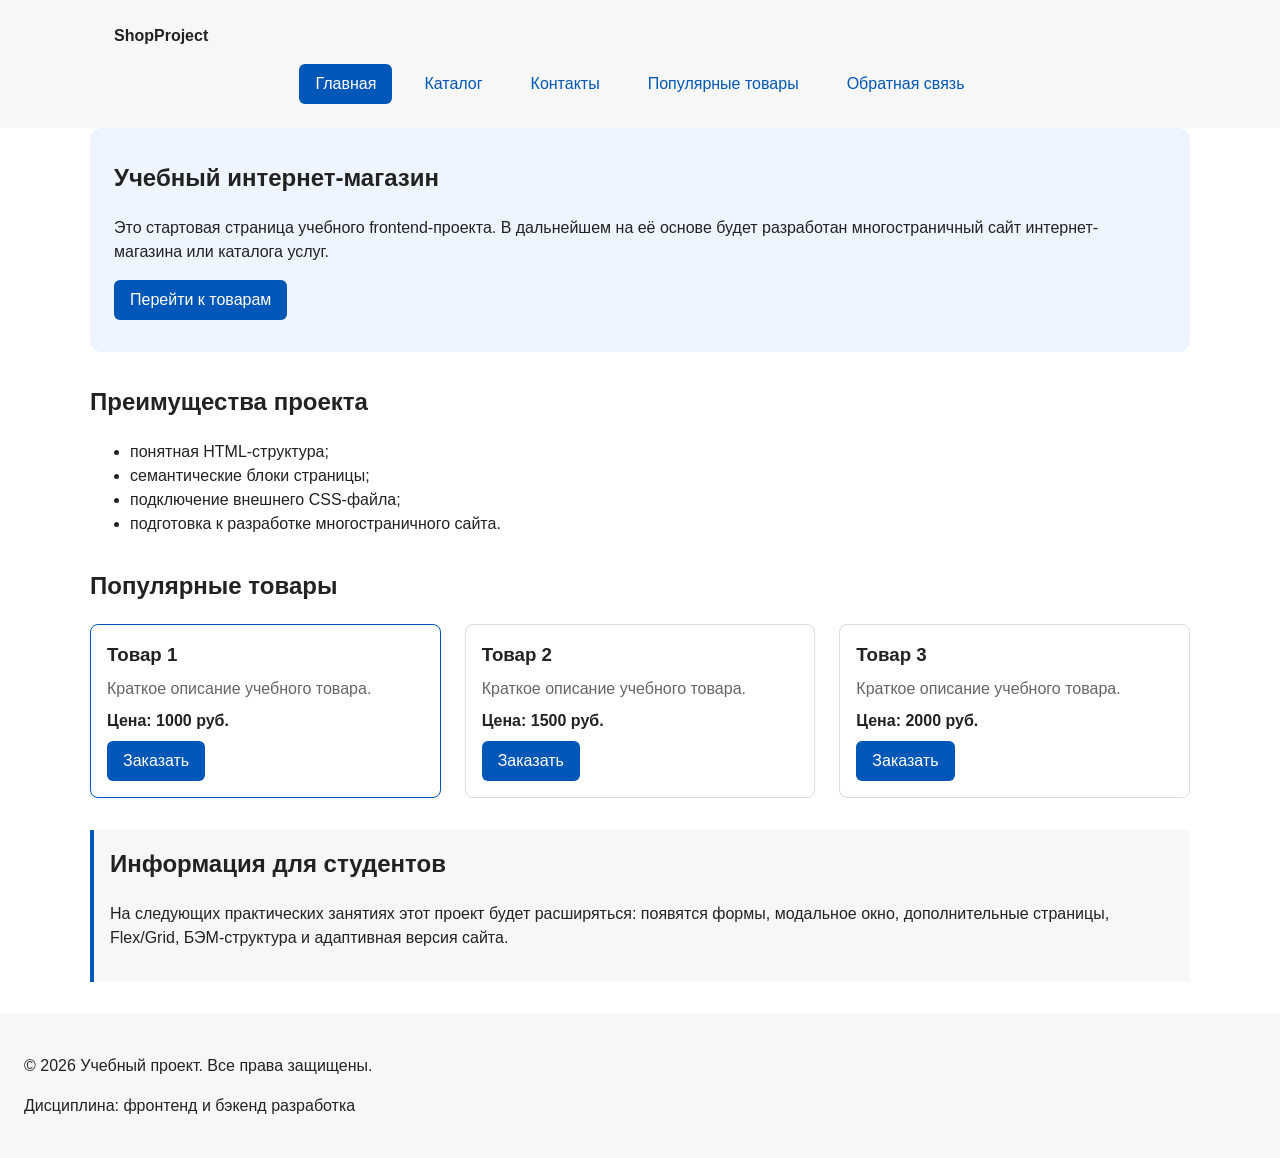
==== commit fbc5e8be: "refactor: apply BEM naming to CSS classes" ====
--- a/index.html
+++ b/index.html
@@ -3,180 +3,235 @@
 <head>
   <meta charset="UTF-8">
   <meta name="viewport" content="width=device-width, initial-scale=1.0">
+  <meta name="description" content="Учебный frontend-проект интернет-магазина.">
   <title>Учебный интернет-магазин</title>
   <link rel="stylesheet" href="css/style.css">
   <script src="js/main.js" defer></script>
 </head>
 <body>
-<header>
-  <div class="site-header">
-    <a class="site-logo" href="index.html">ShopProject</a>
-
-    <nav class="site-nav" aria-label="Основная навигация">
-      <ul class="site-nav__list">
-        <li><a href="index.html">Главная</a></li>
-        <li><a href="catalog.html">Каталог</a></li>
-        <li><a href="contacts.html">Контакты</a></li>
-        <li><a href="index.html#advantages">Преимущества</a></li>
-        <li><a href="index.html#popular">Популярные товары</a></li>
-        <li><a href="index.html#contacts">Обратная связь</a></li>
-    </nav>
-  </div>
-</header>
-<main>
-  <!-- Основное содержимое страницы -->
-   <section class="hero">
-  <h1>Учебный интернет-магазин</h1>
-  <p>
-    Это стартовая страница учебного frontend-проекта.
-    В дальнейшем на её основе будет разработан многостраничный сайт
-    интернет-магазина или каталога услуг.
+
+  <header class="site-header">
+    <div class="site-header__inner">
+      <a class="site-header__logo" href="index.html">ShopProject</a>
+
+      <nav class="site-nav" aria-label="Основная навигация">
+        <ul class="site-nav__list">
+          <li class="site-nav__item">
+            <a class="site-nav__link site-nav__link--active" href="index.html">
+              Главная
+            </a>
+          </li>
+          <li class="site-nav__item">
+            <a class="site-nav__link" href="catalog.html">Каталог</a>
+          </li>
+          <li class="site-nav__item">
+            <a class="site-nav__link" href="contacts.html">Контакты</a>
+          </li>
+          <li class="site-nav__item">
+            <a class="site-nav__link" href="index.html#popular">Популярные товары</a>
+          </li>
+          <li class="site-nav__item">
+            <a class="site-nav__link" href="index.html#contacts">Обратная связь</a>
+          </li>
+        </ul>
+      </nav>
+    </div>
+  </header>
+
+  <main>
+
+    <section class="hero">
+      <h1 class="hero__title">Учебный интернет-магазин</h1>
+      <p>
+        Это стартовая страница учебного frontend-проекта.
+        В дальнейшем на её основе будет разработан многостраничный сайт
+        интернет-магазина или каталога услуг.
+      </p>
+      <a class="button button--primary" href="#popular">Перейти к товарам</a>
+    </section>
+
+    <section class="section" id="advantages">
+      <h2 class="section__title">Преимущества проекта</h2>
+      <ul class="advantages-list">
+        <li>понятная HTML-структура;</li>
+        <li>семантические блоки страницы;</li>
+        <li>подключение внешнего CSS-файла;</li>
+        <li>подготовка к разработке многостраничного сайта.</li>
+      </ul>
+    </section>
+
+    <section class="section" id="popular">
+      <h2 class="section__title">Популярные товары</h2>
+
+      <div class="products-grid">
+
+        <article class="product-card product-card--featured">
+          <h3 class="product-card__title">Товар 1</h3>
+          <p class="product-card__description">Краткое описание учебного товара.</p>
+          <p class="product-card__price">Цена: 1000 руб.</p>
+          <button
+            class="button button--primary product-card__button"
+            type="button"
+            data-product="Товар 1"
+          >
+            Заказать
+          </button>
+        </article>
+
+        <article class="product-card">
+          <h3 class="product-card__title">Товар 2</h3>
+          <p class="product-card__description">Краткое описание учебного товара.</p>
+          <p class="product-card__price">Цена: 1500 руб.</p>
+          <button
+            class="button button--primary product-card__button"
+            type="button"
+            data-product="Товар 2"
+          >
+            Заказать
+          </button>
+        </article>
+
+        <article class="product-card">
+          <h3 class="product-card__title">Товар 3</h3>
+          <p class="product-card__description">Краткое описание учебного товара.</p>
+          <p class="product-card__price">Цена: 2000 руб.</p>
+          <button
+            class="button button--primary product-card__button"
+            type="button"
+            data-product="Товар 3"
+          >
+            Заказать
+          </button>
+        </article>
+
+      </div>
+    </section>
+
+    <aside class="aside-info">
+      <h2 class="aside-info__title">Информация для студентов</h2>
+      <p>
+        На следующих практических занятиях этот проект будет расширяться:
+        появятся формы, модальное окно, дополнительные страницы, Flex/Grid,
+        БЭМ-структура и адаптивная версия сайта.
+      </p>
+    </aside>
+
+  </main>
+
+  <footer class="site-footer" id="contacts">
+    <p class="site-footer__text">&copy; 2026 Учебный проект. Все права защищены.</p>
+    <p class="site-footer__text">Дисциплина: фронтенд и бэкенд разработка</p>
+  </footer>
+
+  <dialog class="order-dialog" id="order-dialog" aria-labelledby="order-dialog-title">
+
+    <h2 class="order-dialog__title" id="order-dialog-title">Оформление заявки</h2>
+
+    <form class="order-form" id="order-form" action="#" method="post" novalidate>
+
+      <input id="selected-product" name="selected-product" type="hidden">
+
+      <div class="order-form__field">
+        <label class="order-form__label" for="order-name">Имя</label>
+        <input
+          class="order-form__input"
+          id="order-name"
+          name="name"
+          type="text"
+          placeholder="Введите ваше имя"
+          minlength="2"
+          autocomplete="given-name"
+          required
+        >
+      </div>
+
+      <div class="order-form__field">
+        <label class="order-form__label" for="order-email">E-mail</label>
+        <input
+          class="order-form__input"
+          id="order-email"
+          name="email"
+          type="email"
+          placeholder="example@mail.ru"
+          autocomplete="email"
+          required
+        >
+      </div>
+
+      <div class="order-form__field">
+        <label class="order-form__label" for="order-phone">Телефон</label>
+        <input
+          class="order-form__input"
+          id="order-phone"
+          name="phone"
+          type="tel"
+          inputmode="tel"
+          placeholder="+7 (900) 000-00-00"
+          pattern="^\+7 \(\d{3}\) \d{3}-\d{2}-\d{2}$"
+          required
+        >
+        <small>Формат: +7 (900) 000-00-00</small>
+      </div>
+
+      <div class="order-form__field">
+        <label class="order-form__label" for="order-date">Дата связи</label>
+        <input
+          class="order-form__input"
+          id="order-date"
+          name="date"
+          type="date"
+        >
+      </div>
+
+      <div class="order-form__field">
+        <label class="order-form__label" for="order-topic">Тема заявки</label>
+        <select class="order-form__select" id="order-topic" name="topic" required>
+          <option value="">Выберите тему</option>
+          <option value="product">Заказ товара</option>
+          <option value="consultation">Консультация</option>
+          <option value="delivery">Доставка</option>
+        </select>
+      </div>
+
+      <div class="order-form__field">
+        <label class="order-form__label" for="order-comment">Комментарий</label>
+        <textarea
+          class="order-form__textarea"
+          id="order-comment"
+          name="comment"
+          rows="4"
+          placeholder="Укажите дополнительную информацию"
+        ></textarea>
+      </div>
+
+      <div class="order-form__field order-form__field--checkbox">
+        <label class="order-form__label">
+          <input
+            class="order-form__input"
+            id="order-agreement"
+            name="agreement"
+            type="checkbox"
+            required
+          >
+          Я согласен на обработку данных
+        </label>
+      </div>
+
+      <div class="order-form__actions">
+        <button class="button button--secondary" type="button" id="close-order-dialog">
+          Закрыть
+        </button>
+        <button class="button button--primary" type="submit">
+          Отправить заявку
+        </button>
+      </div>
+
+    </form>
+  </dialog>
+
+  <p class="success-message" id="success-message" hidden>
+    Форма успешно отправлена!
   </p>
-  <a class="button" href="#popular">Перейти к товарам</a>
-</section>
-<section class="section" id="advantages">
-  <h2>Преимущества проекта</h2>
-  <ul class="advantages-list">
-    <li>понятная HTML-структура;</li>
-    <li>семантические блоки страницы;</li>
-    <li>подключение внешнего CSS-файла;</li>
-    <li>подготовка к разработке многостраничного сайта.</li>
-  </ul>
-</section>
-<section class="section" id="popular">
-  <h2>Популярные товары</h2>
-
-  <div class="products-grid">
-    <article class="product-card">
-      <h3>Товар 1</h3>
-      <p>Краткое описание учебного товара.</p>
-      <p>Цена: 1000 руб.</p>
-      <button class="button product-card__button" type="button" data-product="Товар 1">
-        Заказать
-      </button>
-    </article>
-
-    <article class="product-card">
-      <h3>Товар 2</h3>
-      <p>Краткое описание учебного товара.</p>
-      <p>Цена: 1500 руб.</p>
-      <button class="button product-card__button" type="button" data-product="Товар 2">
-        Заказать
-      </button>
-    </article>
-
-    <article class="product-card">
-      <h3>Товар 3</h3>
-      <p>Краткое описание учебного товара.</p>
-      <p>Цена: 2000 руб.</p>
-      <button class="button product-card__button" type="button" data-product="Товар 3">
-        Заказать
-      </button>
-    </article>
-  </div>
-</section>
-<aside class="aside-info">
-  <h2>Информация для студентов</h2>
-  <p>
-    На следующих практических занятиях этот проект будет расширяться:
-    появятся формы, модальное окно, дополнительные страницы, Flex/Grid,
-    БЭМ-структура и адаптивная версия сайта.
-  </p>
-</aside>
-</main>
-<footer id="contacts">
-  <p>&copy; 2026 Учебный проект. Все права защищены.</p>
-  <p>Дисциплина: фронтенд и бэкенд разработка</p>
-</footer>
-<dialog class="order-dialog" id="order-dialog" aria-labelledby="order-dialog-title">
-
-  <h2 id="order-dialog-title">Оформление заявки</h2>
-
-  <form class="order-form" id="order-form" action="#" method="post" novalidate>
-
-    <input id="selected-product" name="selected-product" type="hidden">
-
-    <div class="form-field">
-      <label for="order-name">Имя</label>
-      <input
-        id="order-name"
-        name="name"
-        type="text"
-        placeholder="Введите ваше имя"
-        minlength="2"
-        autocomplete="given-name"
-        required
-      >
-    </div>
-
-    <div class="form-field">
-      <label for="order-email">E-mail</label>
-      <input
-        id="order-email"
-        name="email"
-        type="email"
-        placeholder="example@mail.ru"
-        autocomplete="email"
-        required
-      >
-    </div>
-
-    <div class="form-field">
-      <label for="order-phone">Телефон</label>
-      <input
-        id="order-phone"
-        name="phone"
-        type="tel"
-        inputmode="tel"
-        placeholder="+7 (900) 000-00-00"
-        pattern="^\+7 \(\d{3}\) \d{3}-\d{2}-\d{2}$"
-        required
-      >
-      <small>Формат: +7 (900) 000-00-00</small>
-    </div>
-
-    <div class="form-field">
-      <label for="order-date">Дата связи</label>
-      <input id="order-date" name="date" type="date">
-    </div>
-
-    <div class="form-field">
-      <label for="order-topic">Тема заявки</label>
-      <select id="order-topic" name="topic" required>
-        <option value="">Выберите тему</option>
-        <option value="product">Заказ товара</option>
-        <option value="consultation">Консультация</option>
-        <option value="delivery">Доставка</option>
-      </select>
-    </div>
-
-    <div class="form-field">
-      <label for="order-comment">Комментарий</label>
-      <textarea
-        id="order-comment"
-        name="comment"
-        rows="4"
-        placeholder="Укажите дополнительную информацию"
-      ></textarea>
-    </div>
-
-    <div class="form-field form-field--checkbox">
-      <label>
-        <input id="order-agreement" name="agreement" type="checkbox" required>
-        Я согласен на обработку данных
-      </label>
-    </div>
-
-    <div class="form-actions">
-      <button type="button" id="close-order-dialog">Закрыть</button>
-      <button type="submit">Отправить заявку</button>
-    </div>
-
-  </form>
-</dialog>
-
-<p class="success-message" id="success-message" hidden>
-  Форма успешно отправлена!
-</p>
+
 </body>
 </html>
--- a/css/style.css
+++ b/css/style.css
@@ -1,369 +1,414 @@
-/* ===============================
-   1. Переменные проекта
-   =============================== */
-
-:root {
-  /* Основные цвета проекта */
-  --color-bg: #ffffff;
-  --color-text: #222222;
-  --color-muted: #666666;
-  --color-primary: #0057b8;
-  --color-primary-dark: #003f86;
-  --color-border: #dddddd;
-  --color-surface: #f7f7f7;
-  --color-surface-accent: #eef5ff;
-  --color-danger: #b00020;
-  --color-success: #168a2f;
-  --color-success-bg: #eefaf0;
-  --color-white: #ffffff;
-
-  /* Отступы */
-  --space-xs: 4px;
-  --space-sm: 8px;
-  --space-md: 16px;
-  --space-lg: 24px;
-  --space-xl: 32px;
-
-  /* Скругления */
-  --radius-sm: 6px;
-  --radius-md: 8px;
-  --radius-lg: 12px;
-
-  /* Размеры */
-  --container-width: 1100px;
-}
-
-/* ===============================
-   2. Базовые стили
-   =============================== */
-
-* {
-  box-sizing: border-box;
-}
-
-body {
-  margin: 0;
-  font-family: Arial, sans-serif;
-  line-height: 1.5;
-  color: var(--color-text);
-  background-color: var(--color-bg);
-}
-
-header,
-main,
-footer {
-  padding: var(--space-lg);
-}
-
-header {
-  background-color: var(--color-surface);
-}
-
-footer {
-  background-color: var(--color-surface);
-}
-
-/* ===============================
-   3. Общие элементы интерфейса
-   =============================== */
-
-a {
-  color: var(--color-primary);
-}
-
-a:hover {
-  color: var(--color-primary-dark);
-}
-
-a:focus-visible {
-  outline: 2px solid var(--color-primary);
-  outline-offset: 3px;
-}
-
-.button {
-  display: inline-block;
-  padding: var(--space-sm) var(--space-md);
-  color: var(--color-white);
-  background-color: var(--color-primary);
-  text-decoration: none;
-  border: none;
-  border-radius: var(--radius-sm);
-  cursor: pointer;
-}
-
-.button:hover {
-  background-color: var(--color-primary-dark);
-}
-
-.button:focus-visible {
-  outline: 2px solid var(--color-primary);
-  outline-offset: 3px;
-}
-
-.button:disabled {
-  opacity: 0.6;
-  cursor: not-allowed;
-}
-
-/*
-  Ограничиваем ширину содержимого шапки,
-  чтобы оно не растягивалось слишком сильно на широких экранах.
-*/
-.site-header {
-  max-width: var(--container-width);
-  margin: 0 auto;
-}
-
-/*
-  Оформляем текстовый логотип.
-*/
-.site-logo {
-  font-weight: bold;
-  text-decoration: none;
-  color: var(--color-text);
-}
-
-/*
-  Меню навигации — горизонтальное, через Flexbox.
-*/
-.site-nav__list {
-  display: flex;
-  flex-wrap: wrap;
-  justify-content: center;
-  align-items: center;
-  gap: var(--space-md);
-  padding: 0;
-  margin: var(--space-md) 0 0;
-  list-style: none;
-}
-
-/*
-  Ссылки меню — оформлены как «кнопки» при наведении.
-*/
-.site-nav__list a {
-  display: inline-block;
-  padding: var(--space-sm) var(--space-md);
-  color: var(--color-primary);
-  text-decoration: none;
-  border-radius: var(--radius-sm);
-}
-
-.site-nav__list a:hover {
-  color: var(--color-white);
-  background-color: var(--color-primary);
-}
-
-/* ===============================
-   4. Компоненты страницы
-   =============================== */
-
-.hero {
-  max-width: var(--container-width);
-  margin: 0 auto var(--space-xl);
-  padding: var(--space-xl) var(--space-lg);
-  background-color: var(--color-surface-accent);
-  border-radius: var(--radius-lg);
-}
-
-.section {
-  max-width: var(--container-width);
-  margin: 0 auto var(--space-xl);
-}
-
-.section h2 {
+  /* ===============================
+    1. Переменные проекта
+    =============================== */
+
+  :root {
+    /* Основные цвета проекта */
+    --color-bg: #ffffff;
+    --color-text: #222222;
+    --color-muted: #666666;
+    --color-primary: #0057b8;
+    --color-primary-dark: #003f86;
+    --color-border: #dddddd;
+    --color-surface: #f7f7f7;
+    --color-surface-accent: #eef5ff;
+    --color-danger: #b00020;
+    --color-success: #168a2f;
+    --color-success-bg: #eefaf0;
+    --color-white: #ffffff;
+
+    /* Отступы */
+    --space-xs: 4px;
+    --space-sm: 8px;
+    --space-md: 16px;
+    --space-lg: 24px;
+    --space-xl: 32px;
+
+    /* Скругления */
+    --radius-sm: 6px;
+    --radius-md: 8px;
+    --radius-lg: 12px;
+
+    /* Размеры */
+    --container-width: 1100px;
+  }
+
+  /* ===============================
+    2. Базовые стили
+    =============================== */
+
+  * {
+    box-sizing: border-box;
+  }
+
+  body {
+    margin: 0;
+    font-family: Arial, sans-serif;
+    line-height: 1.5;
+    color: var(--color-text);
+    background-color: var(--color-bg);
+  }
+
+  /* ===============================
+    3. Общие элементы интерфейса
+    =============================== */
+
+  a {
+    color: var(--color-primary);
+  }
+
+  a:hover {
+    color: var(--color-primary-dark);
+  }
+
+  a:focus-visible {
+    outline: 2px solid var(--color-primary);
+    outline-offset: 3px;
+  }
+
+  .button {
+    display: inline-block;
+    padding: var(--space-sm) var(--space-md);
+    border: none;
+    border-radius: var(--radius-sm);
+    font: inherit;
+    text-decoration: none;
+    cursor: pointer;
+  }
+
+  .button--primary {
+    color: var(--color-white);
+    background-color: var(--color-primary);
+  }
+
+  .button--primary:hover {
+    background-color: var(--color-primary-dark);
+  }
+
+  .button--secondary {
+    color: var(--color-primary);
+    background-color: transparent;
+    border: 1px solid var(--color-primary);
+  }
+
+  .button--secondary:hover {
+    color: var(--color-white);
+    background-color: var(--color-primary);
+  }
+
+  .button:focus-visible {
+    outline: 2px solid var(--color-primary);
+    outline-offset: 3px;
+  }
+
+  .button:disabled,
+  .button--disabled {
+    opacity: 0.6;
+    cursor: not-allowed;
+  }
+
+  .site-header {
+    position: sticky;
+    top: 0;
+    z-index: 100;
+    background-color: var(--color-surface);
+  }
+
+  .site-header__inner {
+    max-width: var(--container-width);
+    margin: 0 auto;
+    padding: var(--space-lg);
+  }
+
+  .site-header__logo {
+    font-weight: 700;
+    color: var(--color-text);
+    text-decoration: none;
+  }
+
+  .site-nav__list {
+    display: flex;
+    flex-wrap: wrap;
+    justify-content: center;
+    align-items: center;
+    gap: var(--space-md);
+    padding: 0;
+    margin: var(--space-md) 0 0;
+    list-style: none;
+  }
+
+  .site-nav__link {
+    display: inline-block;
+    padding: var(--space-sm) var(--space-md);
+    color: var(--color-primary);
+    text-decoration: none;
+    border-radius: var(--radius-sm);
+  }
+
+  .site-nav__link:hover {
+    color: var(--color-white);
+    background-color: var(--color-primary);
+  }
+
+  .site-nav__link:focus-visible {
+    outline: 2px solid var(--color-primary);
+    outline-offset: 3px;
+  }
+
+  .site-nav__link--active {
+    color: var(--color-white);
+    background-color: var(--color-primary);
+  }
+
+  /* ===============================
+    4. Компоненты страницы
+    =============================== */
+
+  .hero {
+    max-width: var(--container-width);
+    margin: 0 auto var(--space-xl);
+    padding: var(--space-xl) var(--space-lg);
+    background-color: var(--color-surface-accent);
+    border-radius: var(--radius-lg);
+  }
+
+  .hero__title {
   margin-top: 0;
 }
 
-.product-card {
-  display: flex;
-  flex-direction: column;
-  gap: var(--space-sm);
-  margin-bottom: 0;
-  padding: var(--space-md);
-  border: 1px solid var(--color-border);
-  border-radius: var(--radius-md);
-  background-color: var(--color-bg);
-}
-
-.product-card .button {
-  margin-top: auto;
-  align-self: flex-start;
-}
-
-.product-card:hover {
-  border-color: var(--color-primary);
-}
-
-.product-card h3 {
+  .section {
+    max-width: var(--container-width);
+    margin: 0 auto var(--space-xl);
+  }
+
+  .section__title {
+    margin-top: 0;
+  }
+
+  .product-card {
+    display: flex;
+    flex-direction: column;
+    gap: var(--space-sm);
+    margin-bottom: 0;
+    padding: var(--space-md);
+    border: 1px solid var(--color-border);
+    border-radius: var(--radius-md);
+    background-color: var(--color-bg);
+  }
+
+  .product-card__button {
+    margin-top: auto;
+    align-self: flex-start;
+  }
+
+  .product-card:hover {
+    border-color: var(--color-primary);
+  }
+
+  .product-card__title {
+    margin: 0;
+    color: var(--color-text);
+  }
+
+  .product-card__description {
+    margin: 0;
+    color: var(--color-muted);
+  }
+
+  .product-card__price {
+    margin: 0;
+    font-weight: 700;
+  }
+
+  .aside-info {
+    max-width: var(--container-width);
+    margin: 0 auto var(--space-xl);
+    padding: var(--space-md);
+    border-left: 4px solid var(--color-primary);
+    background-color: var(--color-surface);
+  }
+
+  .aside-info__title {
   margin-top: 0;
 }
 
-.aside-info {
-  max-width: var(--container-width);
-  margin: 0 auto var(--space-xl);
-  padding: var(--space-md);
-  border-left: 4px solid var(--color-primary);
-  background-color: var(--color-surface);
+  .site-footer {
+    padding: var(--space-lg);
+    background-color: var(--color-surface);
+  }
+
+  .contacts-list {
+  padding-left: var(--space-lg);
 }
 
-/* ===============================
-   5. Форма и модальное окно
-   =============================== */
-
-.order-dialog {
-  width: min(100% - var(--space-xl), 560px);
-  padding: var(--space-lg);
-  border: none;
-  border-radius: var(--radius-lg);
-}
-
-.order-dialog::backdrop {
-  background-color: rgba(0, 0, 0, 0.5);
-}
-
-.form-field {
-  margin-bottom: var(--space-md);
-}
-
-.form-field label {
-  display: block;
+.contacts-list__item {
   margin-bottom: var(--space-xs);
 }
 
-.form-field input,
-.form-field select,
-.form-field textarea {
-  width: 100%;
-  padding: 10px 12px;
-  border: 1px solid var(--color-border);
-  border-radius: var(--radius-sm);
-  font: inherit;
-}
-
-.form-field input[type="checkbox"] {
-  width: auto;
-}
-
-.form-field small {
-  display: block;
-  margin-top: var(--space-xs);
-  color: var(--color-muted);
-}
-
-.form-field input:hover,
-.form-field select:hover,
-.form-field textarea:hover {
-  border-color: var(--color-primary);
-}
-
-.form-field input:focus-visible,
-.form-field select:focus-visible,
-.form-field textarea:focus-visible,
-.form-actions button:focus-visible {
-  outline: 2px solid var(--color-primary);
-  outline-offset: 3px;
-}
-
-.order-form:focus-within .form-field:not(:focus-within) {
-  opacity: 0.45;
-  pointer-events: none;
-}
-
-[aria-invalid="true"] {
-  border-color: var(--color-danger);
-}
-
-.form-actions {
-  display: flex;
-  gap: var(--space-sm);
-  margin-top: var(--space-lg);
-}
-
-.success-message {
-  max-width: var(--container-width);
-  margin: var(--space-lg) auto;
-  padding: var(--space-md);
-  border-left: 4px solid var(--color-success);
-  background-color: var(--color-success-bg);
-}
-
-.breadcrumbs {
-  max-width: var(--container-width);
-  margin: 0 auto var(--space-md);
-  font-size: 14px;
-  color: var(--color-muted);
-}
-
-.breadcrumbs a {
-  color: var(--color-primary);
-}
-
-.breadcrumbs span::before {
-  content: " / ";
-  color: var(--color-muted);
-}
-
-html {
-  scroll-behavior: smooth;
-}
-
-:target {
-  outline: 2px dashed var(--color-primary);
-  outline-offset: 4px;
-}
-
-.products-grid {
-  display: grid;
-  grid-template-columns: repeat(3, 1fr);
-  gap: var(--space-lg);
-}
-
-.catalog-layout {
-  max-width: var(--container-width);
-  margin: 0 auto var(--space-xl);
-  display: grid;
-  grid-template-columns: 260px 1fr;
-  grid-template-areas: "filters products";
-  gap: var(--space-lg);
-}
-
-.catalog-filters {
-  grid-area: filters;
-  padding: var(--space-md);
-  border: 1px solid var(--color-border);
-  border-radius: var(--radius-md);
-  background-color: var(--color-surface);
-}
-
-.catalog-products {
-  grid-area: products;
-}
-
-.filters-form {
-  display: grid;
-  gap: var(--space-md);
-}
-
-.filters-form fieldset {
-  margin: 0;
-  padding: var(--space-md);
-  border: 1px solid var(--color-border);
-  border-radius: var(--radius-sm);
-}
-
-.filters-form legend {
-  font-weight: 700;
-}
-
-.filters-form label {
-  display: block;
-  margin-bottom: var(--space-sm);
-}
-
-.filters-form input[type="number"] {
-  width: 100%;
-  padding: 8px 10px;
-  border: 1px solid var(--color-border);
-  border-radius: var(--radius-sm);
-  font: inherit;
-}+  /* ===============================
+    5. Форма и модальное окно
+    =============================== */
+
+  .order-dialog {
+    width: min(100% - var(--space-xl), 560px);
+    padding: var(--space-lg);
+    border: none;
+    border-radius: var(--radius-lg);
+  }
+
+  .order-dialog::backdrop {
+    background-color: rgba(0, 0, 0, 0.5);
+  }
+
+  .order-form__field {
+    margin-bottom: var(--space-md);
+  }
+
+  .order-form__label {
+    display: block;
+    margin-bottom: var(--space-xs);
+  }
+
+  .order-form__input,
+  .order-form__select,
+  .order-form__textarea {
+    width: 100%;
+    padding: 10px 12px;
+    border: 1px solid var(--color-border);
+    border-radius: var(--radius-sm);
+    font: inherit;
+  }
+
+  .order-form__input[type="checkbox"] {
+    width: auto;
+  }
+
+  .order-form__input:hover,
+  .order-form__select:hover,
+  .order-form__textarea:hover {
+    border-color: var(--color-primary);
+  }
+
+  .order-form__input:focus-visible,
+  .order-form__select:focus-visible,
+  .order-form__textarea:focus-visible {
+    outline: 2px solid var(--color-primary);
+    outline-offset: 3px;
+  }
+
+  .order-form__actions {
+    display: flex;
+    gap: var(--space-sm);
+    margin-top: var(--space-lg);
+  }
+
+  [aria-invalid="true"] {
+    border-color: var(--color-danger);
+  }
+
+  .success-message {
+    max-width: var(--container-width);
+    margin: var(--space-lg) auto;
+    padding: var(--space-md);
+    border-left: 4px solid var(--color-success);
+    background-color: var(--color-success-bg);
+  }
+
+  .breadcrumbs {
+    max-width: var(--container-width);
+    margin: 0 auto var(--space-md);
+    font-size: 14px;
+    color: var(--color-muted);
+  }
+
+  .breadcrumbs__link {
+    color: var(--color-primary);
+  }
+
+  .breadcrumbs__current::before {
+    content: " / ";
+    color: var(--color-muted);
+  }
+
+  html {
+    scroll-behavior: smooth;
+  }
+
+  :target {
+    outline: 2px dashed var(--color-primary);
+    outline-offset: 4px;
+  }
+
+  .products-grid {
+    display: grid;
+    grid-template-columns: repeat(3, 1fr);
+    gap: var(--space-lg);
+  }
+
+  .catalog-layout {
+    max-width: var(--container-width);
+    margin: 0 auto var(--space-xl);
+    display: grid;
+    grid-template-columns: 260px 1fr;
+    grid-template-areas: "filters products";
+    gap: var(--space-lg);
+  }
+
+  .catalog-filters {
+    grid-area: filters;
+    padding: var(--space-md);
+    border: 1px solid var(--color-border);
+    border-radius: var(--radius-md);
+    background-color: var(--color-surface);
+  }
+
+  .catalog-products {
+    grid-area: products;
+  }
+
+  .filters-form {
+    display: grid;
+    gap: var(--space-md);
+  }
+
+  .filters-form__group {
+    margin: 0;
+    padding: var(--space-md);
+    border: 1px solid var(--color-border);
+    border-radius: var(--radius-sm);
+  }
+
+  .filters-form__legend {
+    font-weight: 700;
+  }
+
+  .filters-form__label {
+    display: block;
+    margin-bottom: var(--space-sm);
+  }
+
+  .filters-form__input {
+    width: 100%;
+    padding: 8px 10px;
+    border: 1px solid var(--color-border);
+    border-radius: var(--radius-sm);
+    font: inherit;
+  }
+
+  .product-card--featured {
+    border-color: var(--color-primary);
+  }
+
+  .product-card--discount {
+    border-color: var(--color-danger);
+  }
+
+  .product-card--discount .product-card__price {
+    color: var(--color-danger);
+  }
+
+  .catalog-filters__title,
+  .catalog-products__title,
+  .order-dialog__title {
+    margin-top: 0;
+  }
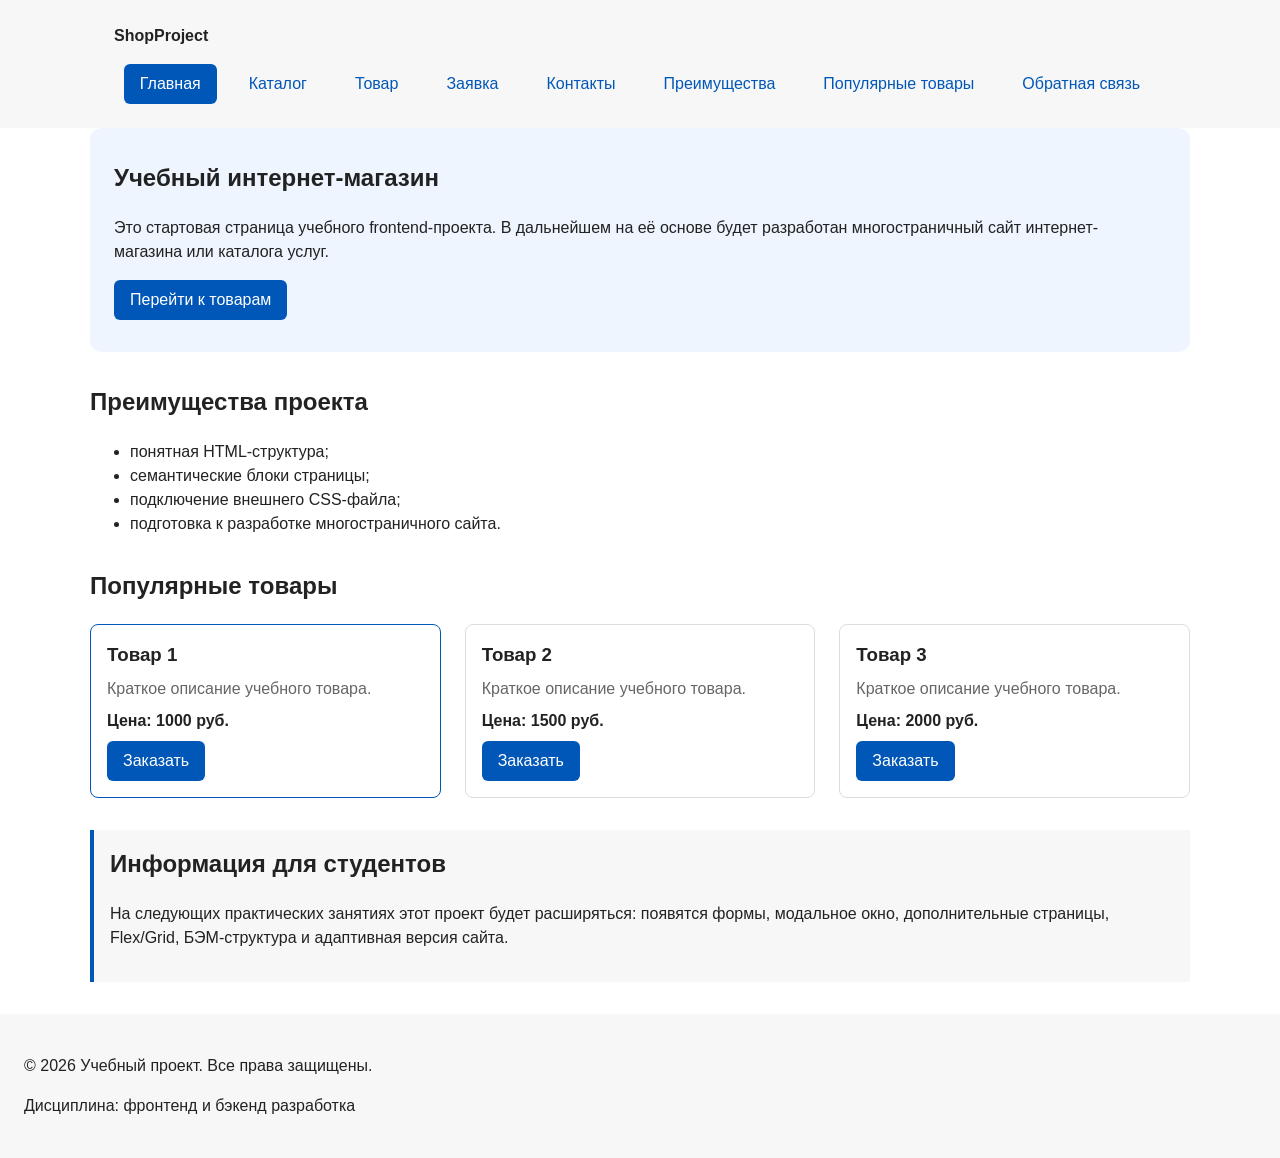
==== commit dcee27a7: "fix: prepare HTML CSS project for submission" ====
--- a/index.html
+++ b/index.html
@@ -25,7 +25,16 @@
             <a class="site-nav__link" href="catalog.html">Каталог</a>
           </li>
           <li class="site-nav__item">
+            <a class="site-nav__link" href="product.html">Товар</a>
+          </li>
+          <li class="site-nav__item">
+            <a class="site-nav__link" href="order.html">Заявка</a>
+          </li>
+          <li class="site-nav__item">
             <a class="site-nav__link" href="contacts.html">Контакты</a>
+          </li>
+          <li class="site-nav__item">
+            <a class="site-nav__link" href="index.html#advantages">Преимущества</a>
           </li>
           <li class="site-nav__item">
             <a class="site-nav__link" href="index.html#popular">Популярные товары</a>
--- a/css/style.css
+++ b/css/style.css
@@ -411,4 +411,54 @@
   .catalog-products__title,
   .order-dialog__title {
     margin-top: 0;
-  }+  }
+
+  /* Бейдж на карточке */
+.product-card {
+  position: relative;
+}
+
+.product-card__badge {
+  position: absolute;
+  top: var(--space-sm);
+  right: var(--space-sm);
+  padding: 4px 8px;
+  color: var(--color-white);
+  background-color: var(--color-danger);
+  border-radius: var(--radius-sm);
+  font-size: 12px;
+  font-weight: 700;
+}
+
+/* Таблица характеристик */
+.product-table {
+  width: 100%;
+  max-width: var(--container-width);
+  margin: 0 auto;
+  border-collapse: collapse;
+  background-color: var(--color-bg);
+}
+
+.product-table caption {
+  padding: var(--space-sm) 0;
+  font-weight: 700;
+  text-align: left;
+}
+
+.product-table th,
+.product-table td {
+  padding: var(--space-sm) var(--space-md);
+  border: 1px solid var(--color-border);
+  text-align: left;
+}
+
+.product-table th {
+  background-color: var(--color-surface);
+  font-weight: 700;
+}
+
+/* Карточка товара на странице product.html */
+.product-page__card {
+  max-width: var(--container-width);
+  margin: 0 auto var(--space-xl);
+}
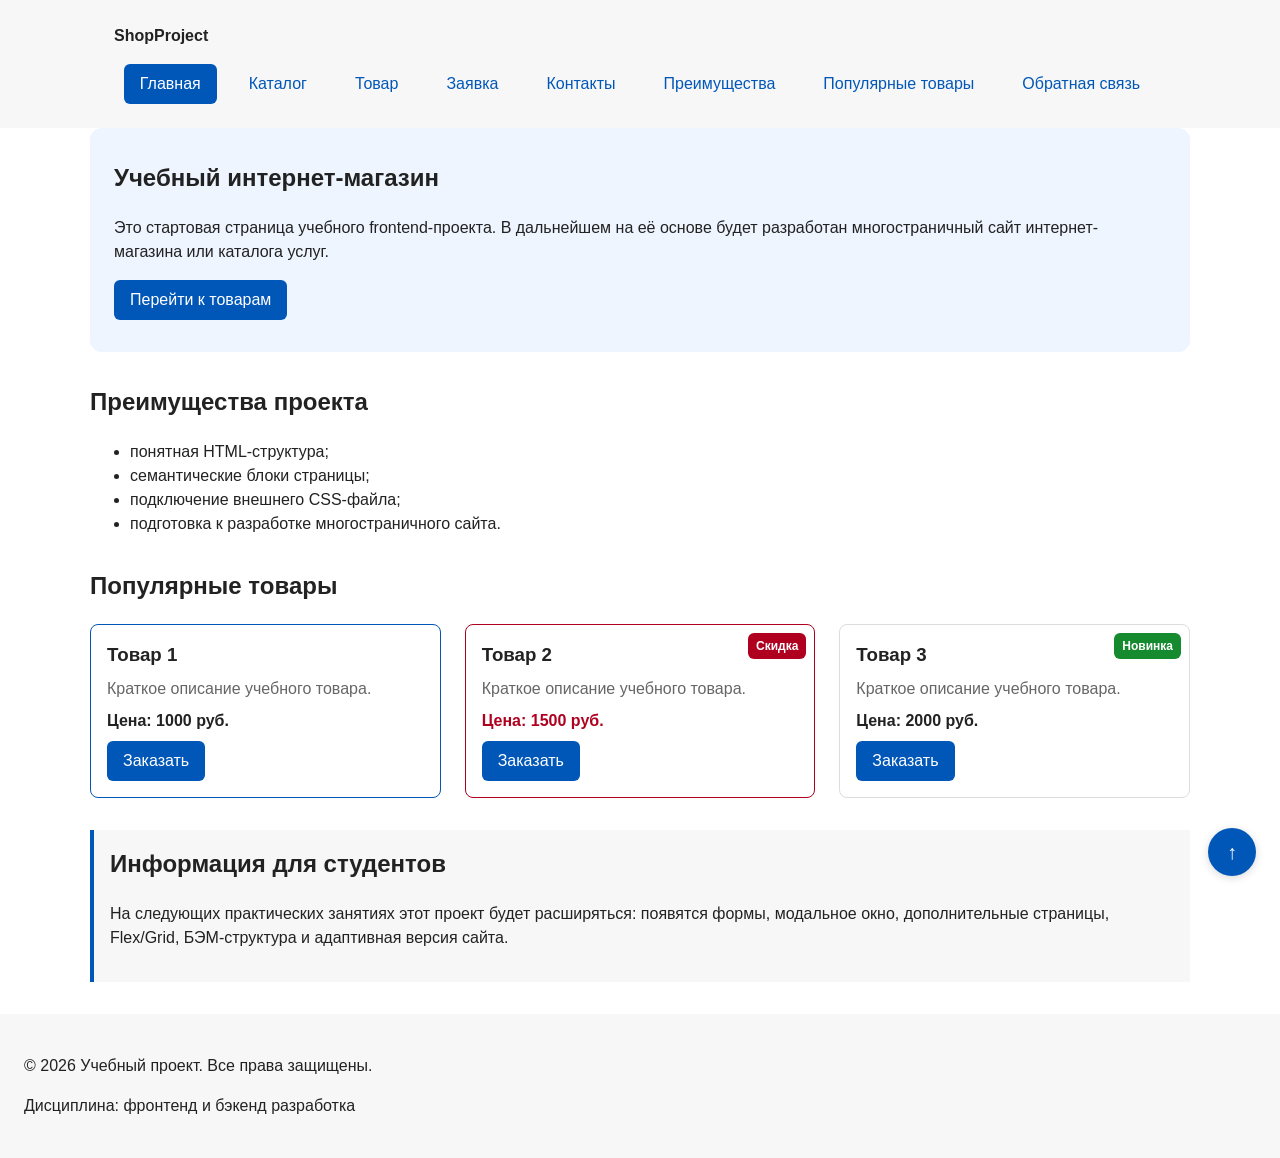
==== commit 617b6a9f: "feat: add scroll-top, sticky filters and extra card states" ====
--- a/index.html
+++ b/index.html
@@ -87,7 +87,8 @@
           </button>
         </article>
 
-        <article class="product-card">
+        <article class="product-card product-card--discount">
+          <span class="product-card__badge">Скидка</span>
           <h3 class="product-card__title">Товар 2</h3>
           <p class="product-card__description">Краткое описание учебного товара.</p>
           <p class="product-card__price">Цена: 1500 руб.</p>
@@ -101,6 +102,7 @@
         </article>
 
         <article class="product-card">
+          <span class="product-card__badge product-card__badge--new">Новинка</span>
           <h3 class="product-card__title">Товар 3</h3>
           <p class="product-card__description">Краткое описание учебного товара.</p>
           <p class="product-card__price">Цена: 2000 руб.</p>
@@ -242,5 +244,13 @@
     Форма успешно отправлена!
   </p>
 
+  <button
+    class="scroll-top"
+    type="button"
+    aria-label="Наверх"
+    onclick="window.scrollTo({top: 0, behavior: 'smooth'})"
+  >
+    ↑
+  </button>
 </body>
 </html>
--- a/css/style.css
+++ b/css/style.css
@@ -85,6 +85,15 @@
     background-color: var(--color-primary-dark);
   }
 
+  .button--primary:active {
+  transform: scale(0.98);
+  background-color: var(--color-primary-dark);
+}
+
+.button--secondary:active {
+  transform: scale(0.98);
+}
+
   .button--secondary {
     color: var(--color-primary);
     background-color: transparent;
@@ -205,6 +214,11 @@
     border-color: var(--color-primary);
   }
 
+  .product-card:focus-within {
+  border-color: var(--color-primary);
+  box-shadow: 0 0 0 2px rgba(0, 87, 184, 0.15);
+}
+
   .product-card__title {
     margin: 0;
     color: var(--color-text);
@@ -355,12 +369,15 @@
   }
 
   .catalog-filters {
-    grid-area: filters;
-    padding: var(--space-md);
-    border: 1px solid var(--color-border);
-    border-radius: var(--radius-md);
-    background-color: var(--color-surface);
-  }
+  grid-area: filters;
+  position: sticky;
+  top: 120px;
+  align-self: start;
+  padding: var(--space-md);
+  border: 1px solid var(--color-border);
+  border-radius: var(--radius-md);
+  background-color: var(--color-surface);
+}
 
   .catalog-products {
     grid-area: products;
@@ -430,6 +447,10 @@
   font-weight: 700;
 }
 
+.product-card__badge--new {
+  background-color: var(--color-success);
+}
+
 /* Таблица характеристик */
 .product-table {
   width: 100%;
@@ -461,4 +482,32 @@
 .product-page__card {
   max-width: var(--container-width);
   margin: 0 auto var(--space-xl);
+}
+
+/* Кнопка «Наверх» */
+.scroll-top {
+  position: fixed;
+  bottom: var(--space-lg);
+  right: var(--space-lg);
+  z-index: 50;
+  width: 48px;
+  height: 48px;
+  border: none;
+  border-radius: 50%;
+  background-color: var(--color-primary);
+  color: var(--color-white);
+  font-size: 20px;
+  font-weight: 700;
+  cursor: pointer;
+  box-shadow: 0 2px 8px rgba(0, 0, 0, 0.15);
+  transition: background-color 0.2s;
+}
+
+.scroll-top:hover {
+  background-color: var(--color-primary-dark);
+}
+
+.scroll-top:focus-visible {
+  outline: 2px solid var(--color-primary);
+  outline-offset: 3px;
 }
